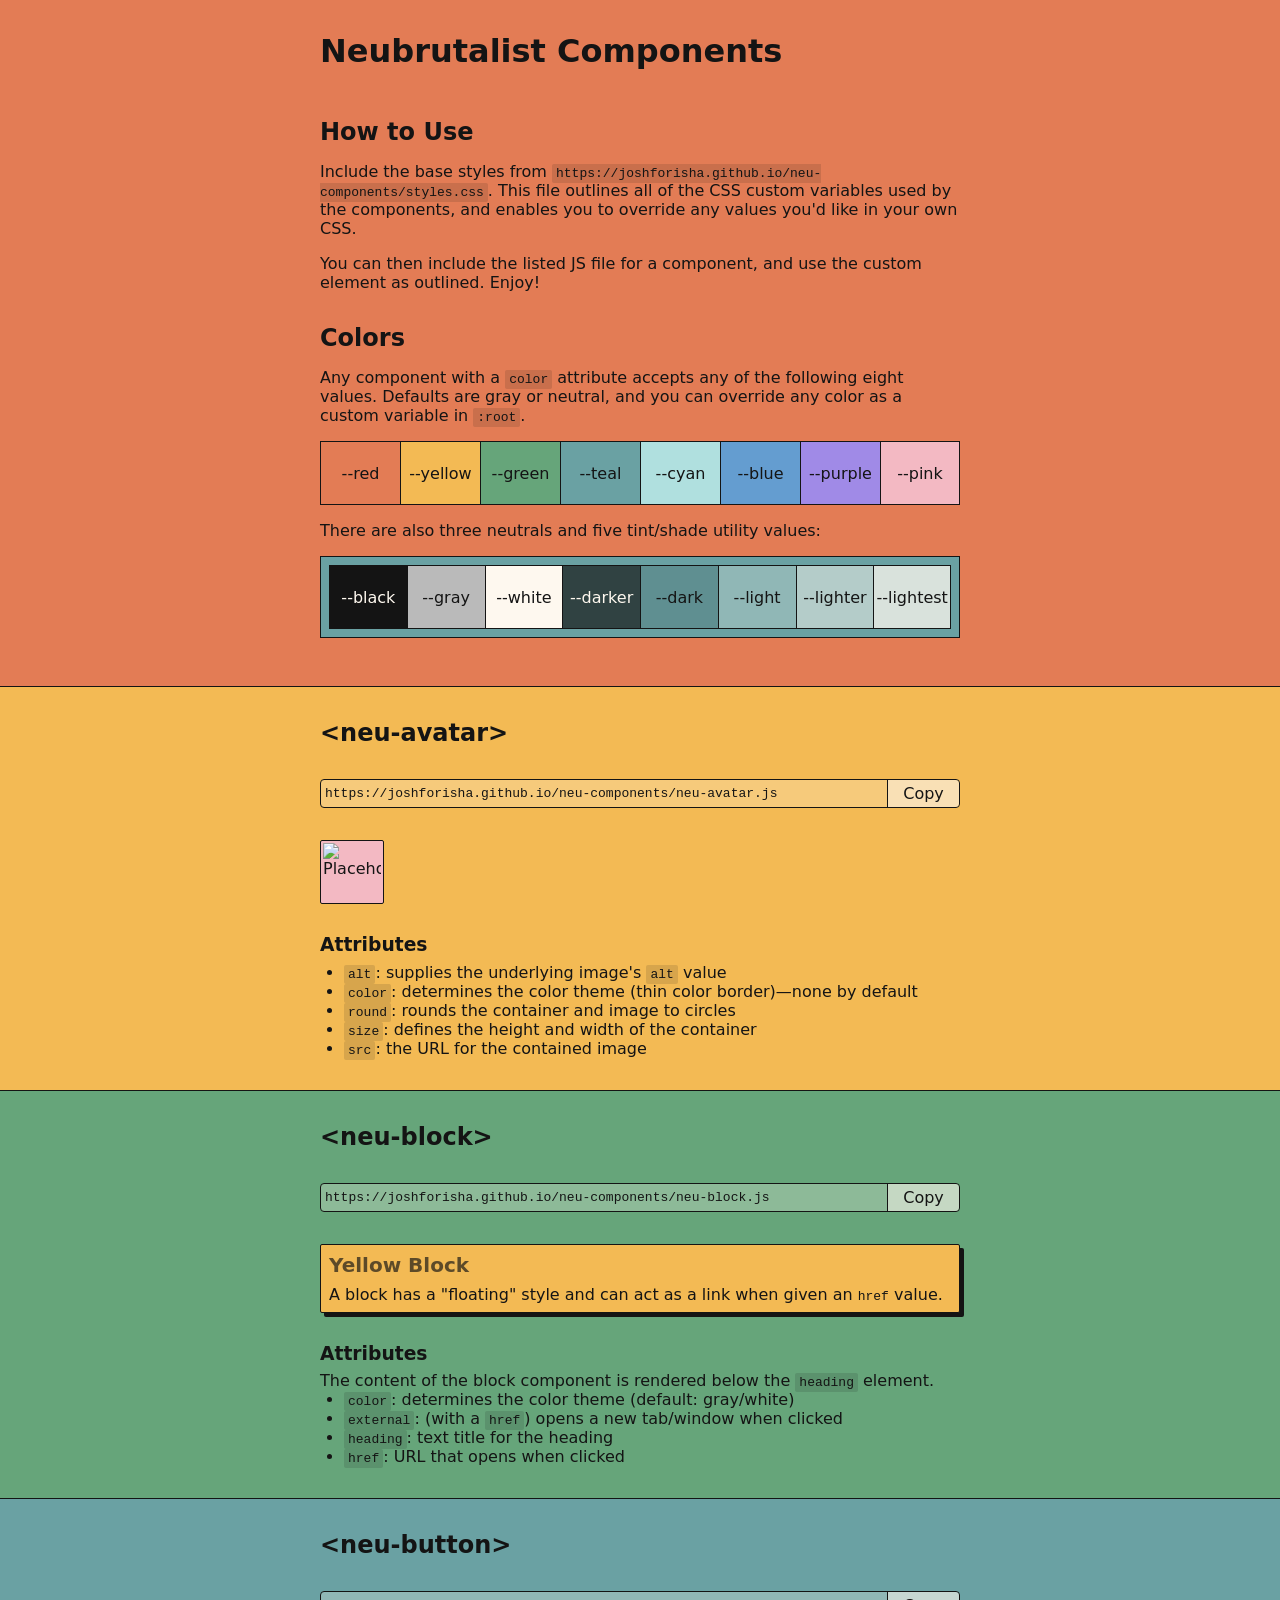
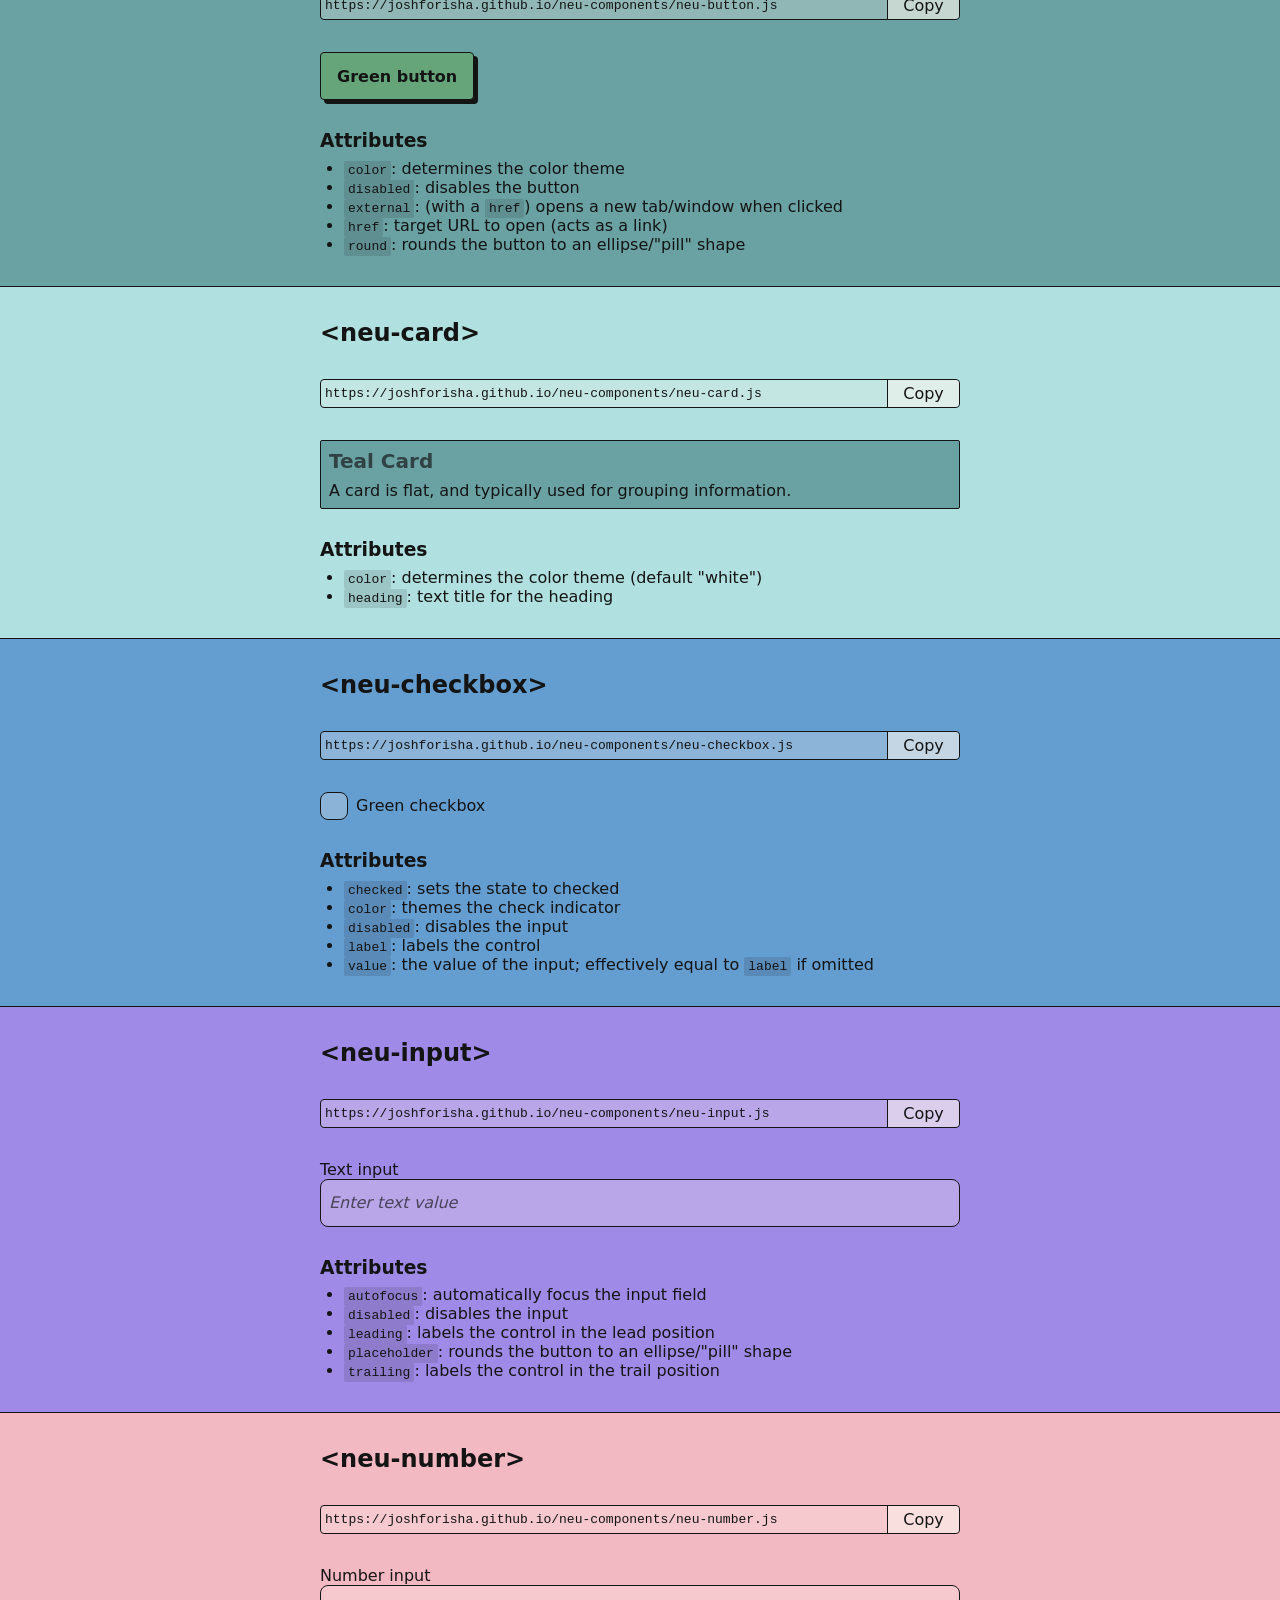
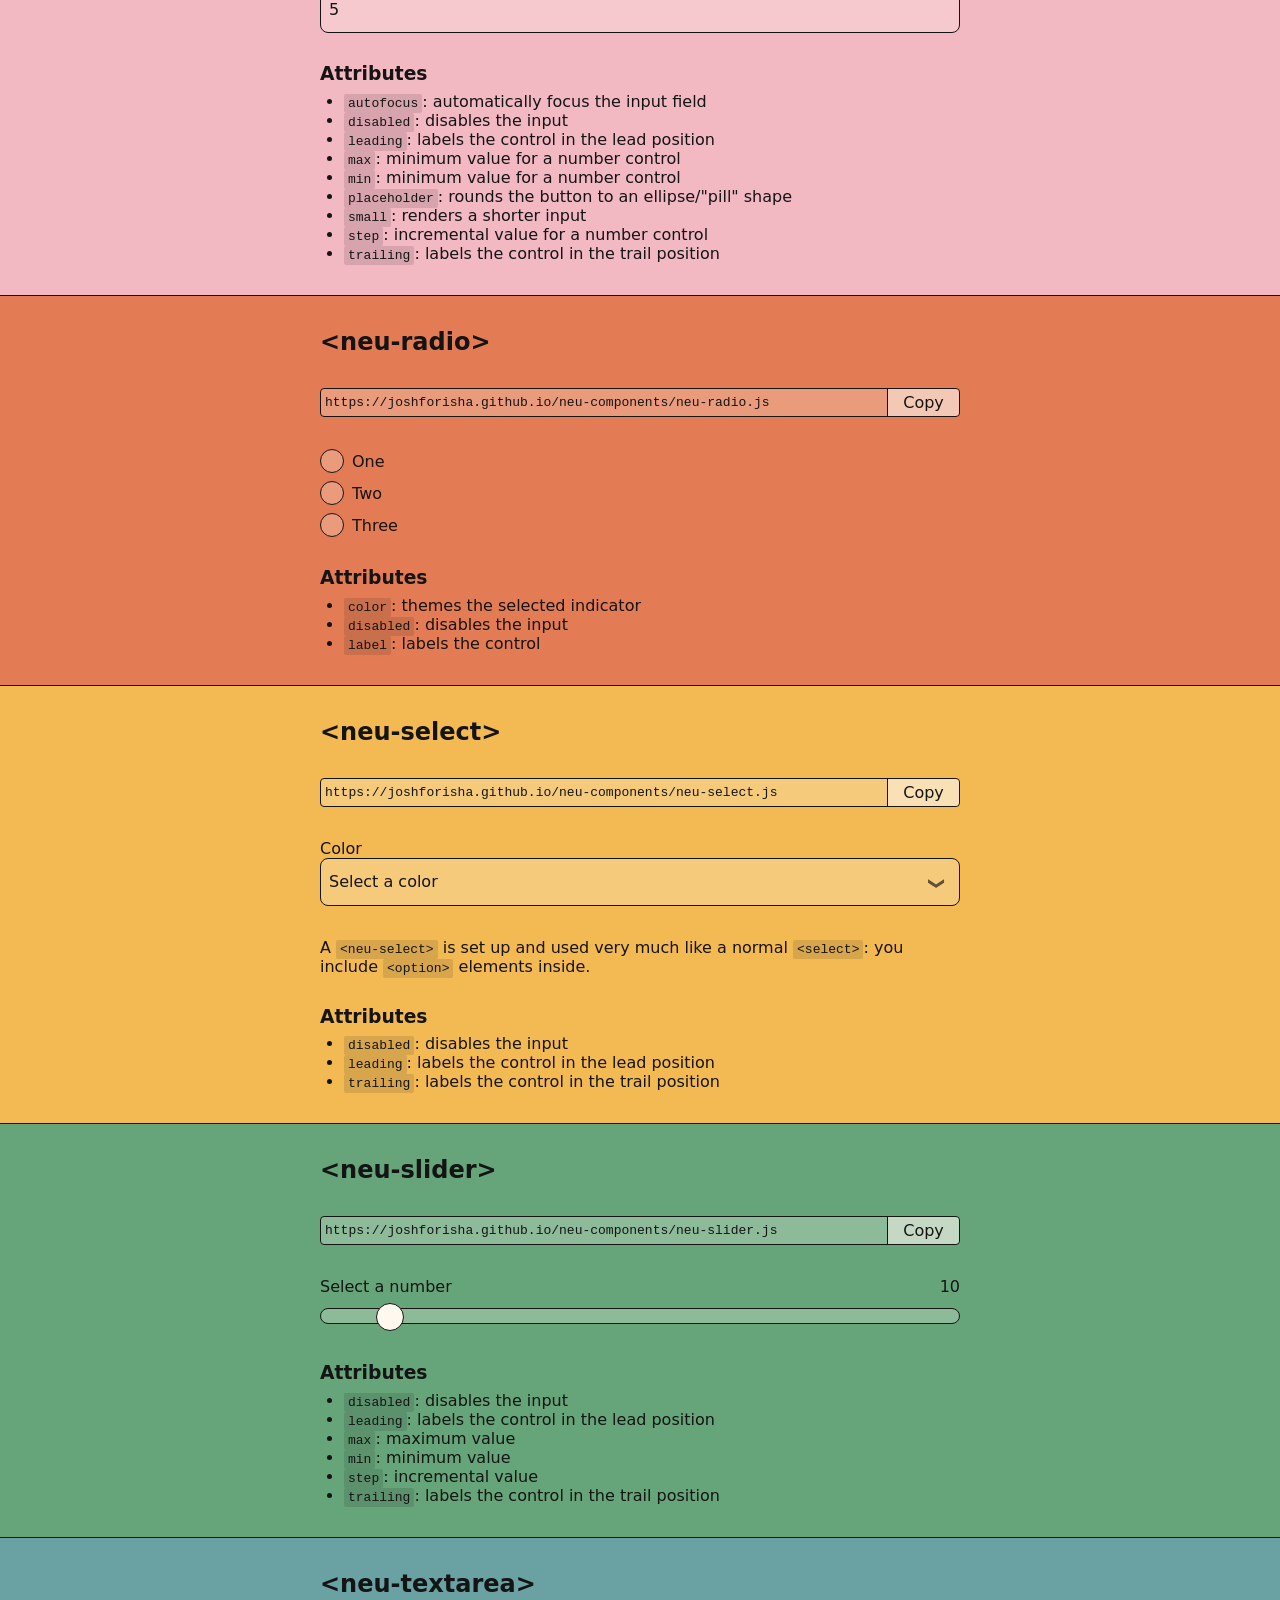
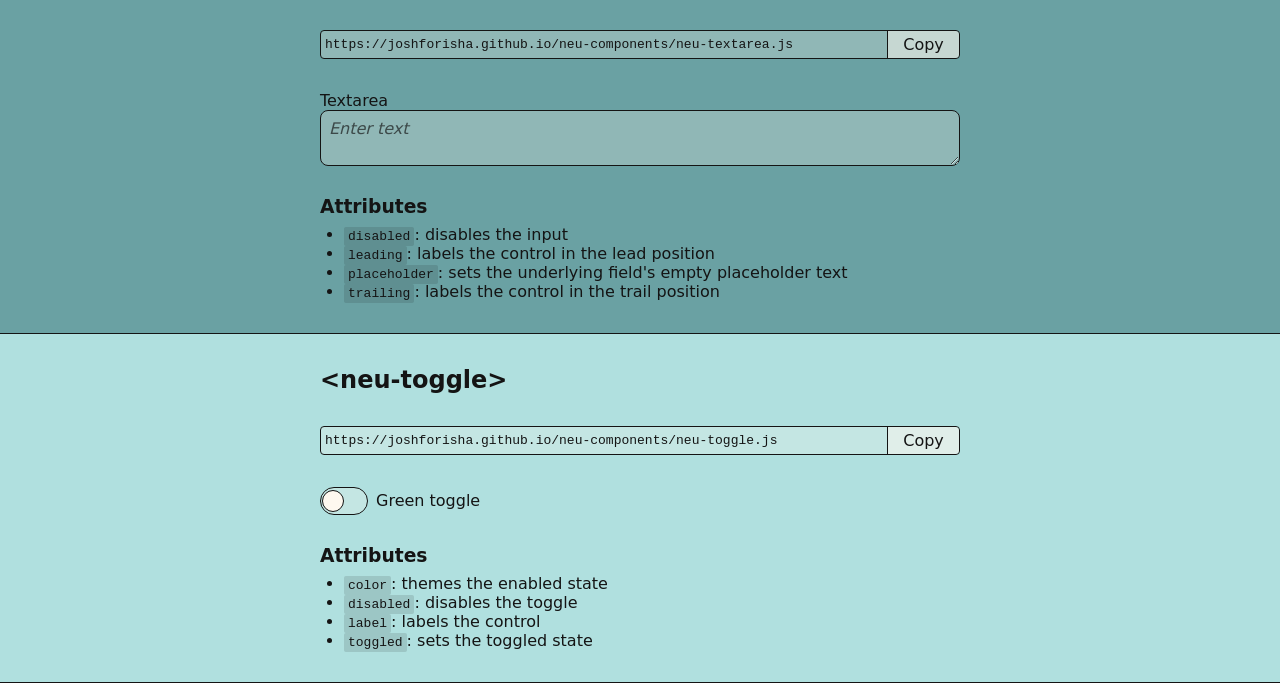
==== index.html @ 4539aa2d "Adjust inline behaviors for neu-checkbox and neu-radio" ====
<!DOCTYPE html>
<html lang="en">
  <head>
    <meta charset="UTF-8" />
    <meta name="description" content="Web components for styling Neubrutalist interfaces" />
    <meta name="theme-color" content="#F0D1D1" />
    <meta name="viewport" content="initial-scale=1, width=device-width" />
    <title>Neubrutalist Components</title>
    <link rel="stylesheet" href="styles.css" />
    <!--
    <link rel="icon" href="/favicon.ico" sizes="any" />
    <link rel="icon" href="/icon.svg" type="image/svg+xml" />
    <link rel="apple-touch-icon" href="/apple-touch-icon.png" />
    <link rel="manifest" href="/manifest.json" />
    -->
    <script src="copy-link.js" type="module"></script>
    <script src="neu-avatar.js" type="module"></script>
    <script src="neu-block.js" type="module"></script>
    <script src="neu-button.js" type="module"></script>
    <script src="neu-card.js" type="module"></script>
    <script src="neu-checkbox.js" type="module"></script>
    <script src="neu-input.js" type="module"></script>
    <script src="neu-number.js" type="module"></script>
    <script src="neu-radio.js" type="module"></script>
    <script src="neu-select.js" type="module"></script>
    <script src="neu-slider.js" type="module"></script>
    <script src="neu-textarea.js" type="module"></script>
    <script src="neu-toggle.js" type="module"></script>
    <style>
      :root {
        --content-width: 40rem;
      }

      a {
        color: inherit;
      }

      aside {
        margin: var(--large) auto 0;
        max-width: var(--content-width);
        width: 100%;

        ul {
          margin: 0;
          padding-left: calc(var(--medium) + var(--small));
        }
      }

      body {
        background-color: var(--red);
        margin: 0;

        & > aside {
          margin: 0 auto;
          max-width: calc(var(--content-width) + var(--large));
          padding: var(--medium);
        }

        & > section {
          border-top: var(--border);
          display: flex;
          flex-direction: column;
          gap: var(--large);
          padding: var(--large) var(--medium);

          &:first-of-type {
            margin-top: var(--large);
          }

          &:last-of-type {
            border-bottom: var(--border);
          }

          &:nth-of-type(8n + 1) { background-color: var(--yellow) }
          &:nth-of-type(8n + 2) { background-color: var(--green) }
          &:nth-of-type(8n + 3) { background-color: var(--teal) }
          &:nth-of-type(8n + 4) { background-color: var(--cyan) }
          &:nth-of-type(8n + 5) { background-color: var(--blue) }
          &:nth-of-type(8n + 6) { background-color: var(--purple) }
          &:nth-of-type(8n + 7) { background-color: var(--pink) }
          &:nth-of-type(8n + 8) { background-color: var(--red) }

          aside {
            margin-top: 0;
          }

          div {
            display: flex;
            flex-wrap: wrap;
            gap: var(--small);
            margin: 0 auto;
            max-width: var(--content-width);
            width: 100%;

            &.vertical {
              flex-direction: column;
            }
          }

          p {
            margin: 0 auto;
            max-width: var(--content-width);
          }
        }
      }

      code {
        background-color: var(--dark);
        border-radius: var(--thin);
        padding: var(--thin) var(--tiny);
      }

      copy-link {
        margin: 0 auto;
        max-width: var(--content-width);
        width: 100%;
      }

      h1 {
        margin: var(--large) auto;
        max-width: calc(var(--content-width) + var(--large));
        padding: 0 var(--medium);
        width: 100%;
      }

      h2 {
        margin: 0 auto;
        max-width: var(--content-width);
        width: 100%;
      }

      h3 {
        line-height: 1;
        margin: 0 auto var(--small);
        max-width: var(--content-width);
        width: 100%;

        & + p {
          margin: var(--small) 0;
        }
      }

      p {
        margin: var(--medium) 0 0;
      }

      .color-grid {
        display: grid;
        grid-template-columns: repeat(4, 1fr);
        margin-top: var(--medium);

        &.utility {
          background: var(--teal);
          border: var(--border);
          padding: var(--small);
        }

        span {
          align-items: center;
          border-left: var(--border);
          border-top: var(--border);
          display: flex;
          height: var(--huge);
          justify-content: center;

          &:nth-child(n+5) {
            border-bottom: var(--border);
          }

          &:nth-child(4n) {
            border-right: var(--border);
          }
        }
      }

      @media screen and (hover: hover) {
        a {
          cursor: pointer;
          text-decoration: none;

          &:hover {
            text-decoration: underline;
          }
        }
      }

      @media screen and (min-width: 40rem) {
        .color-grid {
          grid-template-columns: repeat(8, 1fr);

          span {
            border-bottom: var(--border);

            &:nth-child(4n) {
              border-right: none;
            }

            &:last-child {
              border-right: var(--border);
            }
          }
        }
      }
    </style>
  </head>
  <body>
    <h1><a href="/">Neubrutalist Components</a></h1>
    <aside>
      <h2>How to Use</h2>
      <p>Include the base styles from <code>https://joshforisha.github.io/neu-components/styles.css</code>. This file outlines all of the CSS custom variables used by the components, and enables you to override any values you'd like in your own CSS.</p>
      <p>You can then include the listed JS file for a component, and use the custom element as outlined. Enjoy!</p>
    </aside>
    <aside>
      <h2>Colors</h2>
      <p>Any component with a <code>color</code> attribute accepts any of the following eight values. Defaults are gray or neutral, and you can override any color as a custom variable in <code>:root</code>.</p>
      <div class="color-grid">
        <span class="tile" style="background-color: var(--red)">--red</span>
        <span class="tile" style="background-color: var(--yellow)">--yellow</span>
        <span class="tile" style="background-color: var(--green)">--green</span>
        <span class="tile" style="background-color: var(--teal)">--teal</span>
        <span class="tile" style="background-color: var(--cyan)">--cyan</span>
        <span class="tile" style="background-color: var(--blue)">--blue</span>
        <span class="tile" style="background-color: var(--purple)">--purple</span>
        <span class="tile" style="background-color: var(--pink)">--pink</span>
      </div>
      <p>There are also three neutrals and five tint/shade utility values:</p>
      <div class="utility color-grid">
        <span class="tile" style="background-color: var(--black); color: var(--white)">--black</span>
        <span class="tile" style="background-color: var(--gray)">--gray</span>
        <span class="tile" style="background-color: var(--white)">--white</span>
        <span class="tile" style="background-color: var(--darker); color: var(--white)">--darker</span>
        <span class="tile" style="background-color: var(--dark)">--dark</span>
        <span class="tile" style="background-color: var(--light)">--light</span>
        <span class="tile" style="background-color: var(--lighter)">--lighter</span>
        <span class="tile" style="background-color: var(--lightest)">--lightest</span>
      </div>
    </aside>
    <section id="neu-avatar">
      <h2><a href="#neu-avatar">&lt;neu-avatar&gt;</a></h2>
      <copy-link url="https://joshforisha.github.io/neu-components/neu-avatar.js"></copy-link>
      <div>
        <neu-avatar
          alt="Placeholder"
          color="pink"
          size="64"
          src="https://placehold.co/64"
        ></neu-avatar>
      </div>
      <aside>
        <h3>Attributes</h3>
        <ul>
          <li><code>alt</code>: supplies the underlying image's <code>alt</code> value</li>
          <li><code>color</code>: determines the color theme (thin color border)—none by default</li>
          <li><code>round</code>: rounds the container and image to circles</li>
          <li><code>size</code>: defines the height and width of the container</li>
          <li><code>src</code>: the URL for the contained image</li>
        </ul>
      </aside>
    </section>
    <section id="neu-block">
      <h2><a href="#neu-block">&lt;neu-block&gt;</a></h2>
      <copy-link url="https://joshforisha.github.io/neu-components/neu-block.js"></copy-link>
      <div>
        <neu-block color="yellow" heading="Yellow Block" href="/">
          <p>A block has a "floating" style and can act as a link when given an <code>href</code> value.</p>
        </neu-block>
      </div>
      <aside>
        <h3>Attributes</h3>
        <p>The content of the block component is rendered below the <code>heading</code> element.</p>
        <ul>
          <li><code>color</code>: determines the color theme (default: gray/white)</li>
          <li><code>external</code>: (with a <code>href</code>) opens a new tab/window when clicked</li>
          <li><code>heading</code>: text title for the heading</li>
          <li><code>href</code>: URL that opens when clicked</li>
        </ul>
      </aside>
    </section>
    <section id="neu-button">
      <h2><a href="#neu-button">&lt;neu-button&gt;</a></h2>
      <copy-link url="https://joshforisha.github.io/neu-components/neu-button.js"></copy-link>
      <div>
        <neu-button color="green">Green button</neu-button>
      </div>
      <aside>
        <h3>Attributes</h3>
        <ul>
          <li><code>color</code>: determines the color theme</li>
          <li><code>disabled</code>: disables the button</li>
          <li><code>external</code>: (with a <code>href</code>) opens a new tab/window when clicked</li>
          <li><code>href</code>: target URL to open (acts as a link)</li>
          <li><code>round</code>: rounds the button to an ellipse/"pill" shape</li>
        </ul>
      </aside>
    </section>
    <section id="neu-card">
      <h2><a href="#neu-card">&lt;neu-card&gt;</a></h2>
      <copy-link url="https://joshforisha.github.io/neu-components/neu-card.js"></copy-link>
      <div>
        <neu-card color="teal" heading="Teal Card">
          <p>A card is flat, and typically used for grouping information.</p>
        </neu-card>
      </div>
      <aside>
        <h3>Attributes</h3>
        <ul>
          <li><code>color</code>: determines the color theme (default "white")</li>
          <li><code>heading</code>: text title for the heading</li>
        </ul>
      </aside>
    </section>
    <section id="neu-checkbox">
      <h2><a href="#neu-checkbox">&lt;neu-checkbox&gt;</a></h2>
      <copy-link url="https://joshforisha.github.io/neu-components/neu-checkbox.js"></copy-link>
      <div class="vertical">
        <neu-checkbox color="green" label="Green checkbox"></neu-checkbox>
      </div>
      <aside>
        <h3>Attributes</h3>
        <ul>
          <li><code>checked</code>: sets the state to checked</li>
          <li><code>color</code>: themes the check indicator</li>
          <li><code>disabled</code>: disables the input</li>
          <li><code>label</code>: labels the control</li>
          <li><code>value</code>: the value of the input; effectively equal to <code>label</code> if omitted</li>
        </ul>
      </aside>
    </section>
    <section id="neu-input">
      <h2><a href="#neu-input">&lt;neu-input&gt;</a></h2>
      <copy-link url="https://joshforisha.github.io/neu-components/neu-input.js"></copy-link>
      <div>
        <neu-input
          leading="Text input"
          placeholder="Enter text value"
        ></neu-input>
      </div>
      <aside>
        <h3>Attributes</h3>
        <ul>
          <li><code>autofocus</code>: automatically focus the input field</li>
          <li><code>disabled</code>: disables the input</li>
          <li><code>leading</code>: labels the control in the lead position</li>
          <li><code>placeholder</code>: rounds the button to an ellipse/"pill" shape</li>
          <li><code>trailing</code>: labels the control in the trail position</li>
        </ul>
      </aside>
    </section>
    <section id="neu-number">
      <h2><a href="#neu-number">&lt;neu-number&gt;</a></h2>
      <copy-link url="https://joshforisha.github.io/neu-components/neu-number.js"></copy-link>
      <div>
        <neu-number
          leading="Number input"
          max="10"
          min="0"
          value="5"
        ></neu-number>
      </div>
      <aside>
        <h3>Attributes</h3>
        <ul>
          <li><code>autofocus</code>: automatically focus the input field</li>
          <li><code>disabled</code>: disables the input</li>
          <li><code>leading</code>: labels the control in the lead position</li>
          <li><code>max</code>: minimum value for a number control</li>
          <li><code>min</code>: minimum value for a number control</li>
          <li><code>placeholder</code>: rounds the button to an ellipse/"pill" shape</li>
          <li><code>small</code>: renders a shorter input</li>
          <li><code>step</code>: incremental value for a number control</li>
          <li><code>trailing</code>: labels the control in the trail position</li>
        </ul>
      </aside>
    </section>
    <section id="neu-radio">
      <h2><a href="#neu-radio">&lt;neu-radio&gt;</a></h2>
      <copy-link url="https://joshforisha.github.io/neu-components/neu-radio.js"></copy-link>
      <div class="vertical">
        <neu-radio color="pink" label="One" name="test" value="one"></neu-radio>
        <neu-radio color="pink" label="Two" name="test" value="two"></neu-radio>
        <neu-radio color="pink" label="Three" name="test" value="three"></neu-radio>
      </div>
      <aside>
        <h3>Attributes</h3>
        <ul>
          <li><code>color</code>: themes the selected indicator</li>
          <li><code>disabled</code>: disables the input</li>
          <li><code>label</code>: labels the control</li>
        </ul>
      </aside>
    </section>
    <section id="neu-select">
      <h2><a href="#neu-select">&lt;neu-select&gt;</a></h2>
      <copy-link url="https://joshforisha.github.io/neu-components/neu-select.js"></copy-link>
      <div>
        <neu-select leading="Color">
          <option value="">Select a color</option>
          <option value="red">Red</option>
          <option value="orange">Orange</option>
          <option value="yellow">Yellow</option>
          <option value="green">Green</option>
          <option value="teal">Teal</option>
          <option value="blue">Blue</option>
          <option value="indigo">Indigo</option>
          <option value="purple">Purple</option>
          <option value="magenta">Magenta</option>
        </neu-select>
      </div>
      <p>A <code>&lt;neu-select&gt;</code> is set up and used very much like a normal <code>&lt;select&gt;</code>: you include <code>&lt;option&gt;</code> elements inside.</p>
      <aside>
        <h3>Attributes</h3>
        <ul>
          <li><code>disabled</code>: disables the input</li>
          <li><code>leading</code>: labels the control in the lead position</li>
          <li><code>trailing</code>: labels the control in the trail position</li>
        </ul>
      </aside>
    </section>
    <section id="neu-slider">
      <h2><a href="#neu-slider">&lt;neu-slider&gt;</a></h2>
      <copy-link url="https://joshforisha.github.io/neu-components/neu-slider.js"></copy-link>
      <div>
        <neu-slider
          leading="Select a number"
          max="100"
          min="1"
          trailing="10"
          value="10"
        ></neu-slider>
      </div>
      <aside>
        <h3>Attributes</h3>
        <ul>
          <li><code>disabled</code>: disables the input</li>
          <li><code>leading</code>: labels the control in the lead position</li>
          <li><code>max</code>: maximum value</li>
          <li><code>min</code>: minimum value</li>
          <li><code>step</code>: incremental value</li>
          <li><code>trailing</code>: labels the control in the trail position</li>
        </ul>
      </aside>
    </section>
    <section id="neu-textarea">
      <h2><a href="#neu-textarea">&lt;neu-textarea&gt;</a></h2>
      <copy-link url="https://joshforisha.github.io/neu-components/neu-textarea.js"></copy-link>
      <div>
        <neu-textarea
          leading="Textarea"
          placeholder="Enter text"
        ></neu-textarea>
      </div>
      <aside>
        <h3>Attributes</h3>
        <ul>
          <li><code>disabled</code>: disables the input</li>
          <li><code>leading</code>: labels the control in the lead position</li>
          <li><code>placeholder</code>: sets the underlying field's empty placeholder text</li>
          <li><code>trailing</code>: labels the control in the trail position</li>
        </ul>
      </aside>
    </section>
    <section id="neu-toggle">
      <h2><a href="#neu-toggle">&lt;neu-toggle&gt;</a></h2>
      <copy-link url="https://joshforisha.github.io/neu-components/neu-toggle.js"></copy-link>
      <div class="vertical">
        <neu-toggle color="green" label="Green toggle"></neu-toggle>
      </div>
      <aside>
        <h3>Attributes</h3>
        <ul>
          <li><code>color</code>: themes the enabled state</li>
          <li><code>disabled</code>: disables the toggle</li>
          <li><code>label</code>: labels the control</li>
          <li><code>toggled</code>: sets the toggled state</li>
        </ul>
      </aside>
    </section>
    <script>
      const slider = document.querySelector('neu-slider')
      slider.addEventListener('input', (event) => {
        slider.setAttribute('trailing', event.target.value)
      })
    </script>
  </body>
</html>
---- styles.css ----
:root {
  --black: rgb(20 20 20);
  --blue: rgb(100 157 208);
  --cyan: rgb(176 224 223);
  --dark: rgb(20 20 20 / 0.125);
  --darker: rgb(20 20 20 / 0.67);
  --gray: #bababa;
  --green: rgb(102 165 122);
  --light: rgba(254 248 239 / 0.25);
  --lighter: rgba(254 248 239 / 0.5);
  --lightest: rgba(254 248 239 / 0.75);
  --pink: rgb(243 185 195);
  --purple: rgb(160 138 231);
  --red: rgb(227 124 85);
  --teal: rgb(106 161 163);
  --white: rgb(254 248 239);
  --yellow: rgb(243 186 84);

  /* Fonts */
  --humanist-fonts: Seravek, 'Gill Sans Nova', Ubuntu, Calibri, 'DejaVu Sans', source-sans-pro, sans-serif;

  /* Sizes */
  --control-small: 1.75rem;
  --control: 3rem;
  --huge: 4rem;
  --large: 2rem;
  --medium: 1rem;
  --small: 0.5rem;
  --tiny: 0.25rem;
  --thin: 2px;

  /* Speeds */
  --fast: 75ms ease-out;
  --slow: 150ms ease-out;
  --very-slow: 300ms ease-out;

  /* UI */
  --border: 1px solid var(--black);
  --shadow-collapsed: 0 0 0 var(--black);
  --shadow: var(--tiny) var(--tiny) 0 var(--black);
}

* {
  box-sizing: border-box;
}

body {
  color: var(--black);
  font-family: var(--humanist-fonts);
}

neu-avatar:not(:defined),
neu-block:not(:defined),
neu-button:not(:defined),
neu-card:not(:defined),
neu-checkbox:not(:defined),
neu-input:not(:defined),
neu-number:not(:defined),
neu-radio:not(:defined),
neu-select:not(:defined),
neu-slider:not(:defined),
neu-textarea:not(:defined),
neu-toggle:not(:defined) {
  display: none;
}
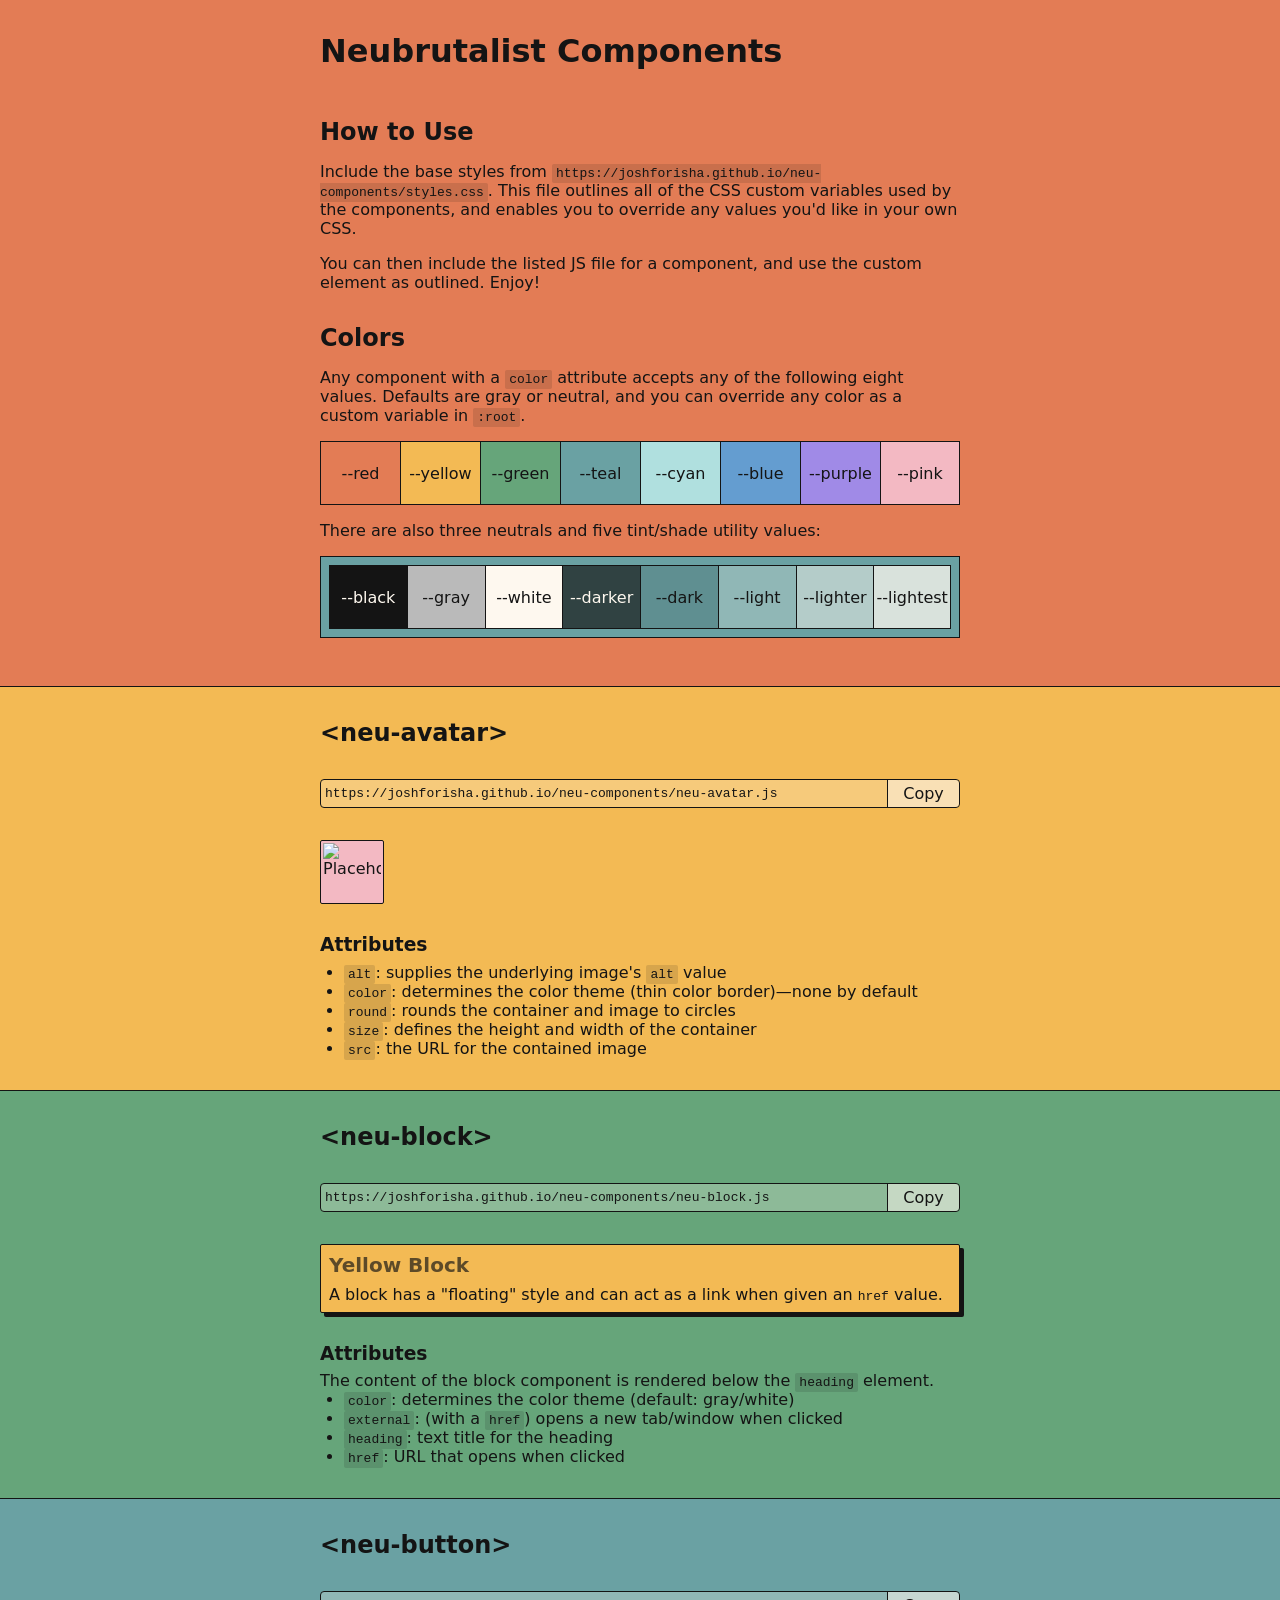
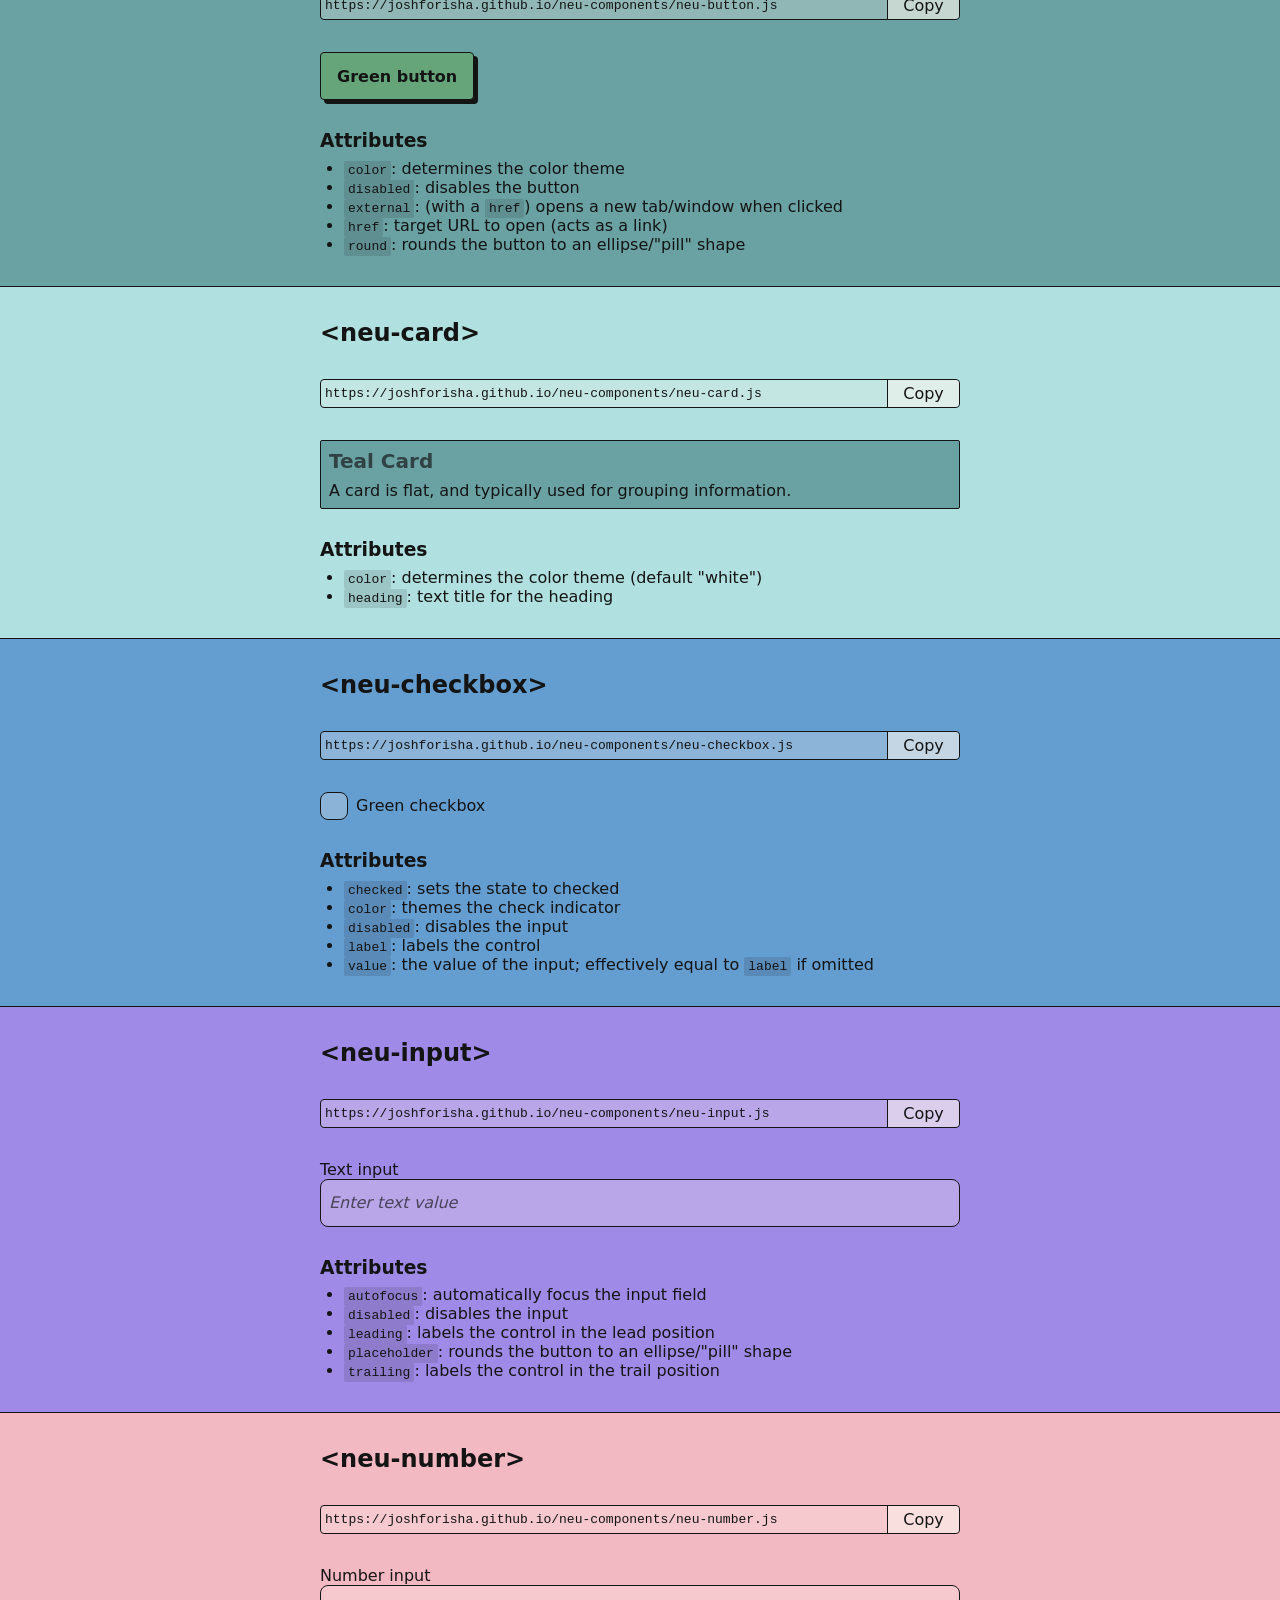
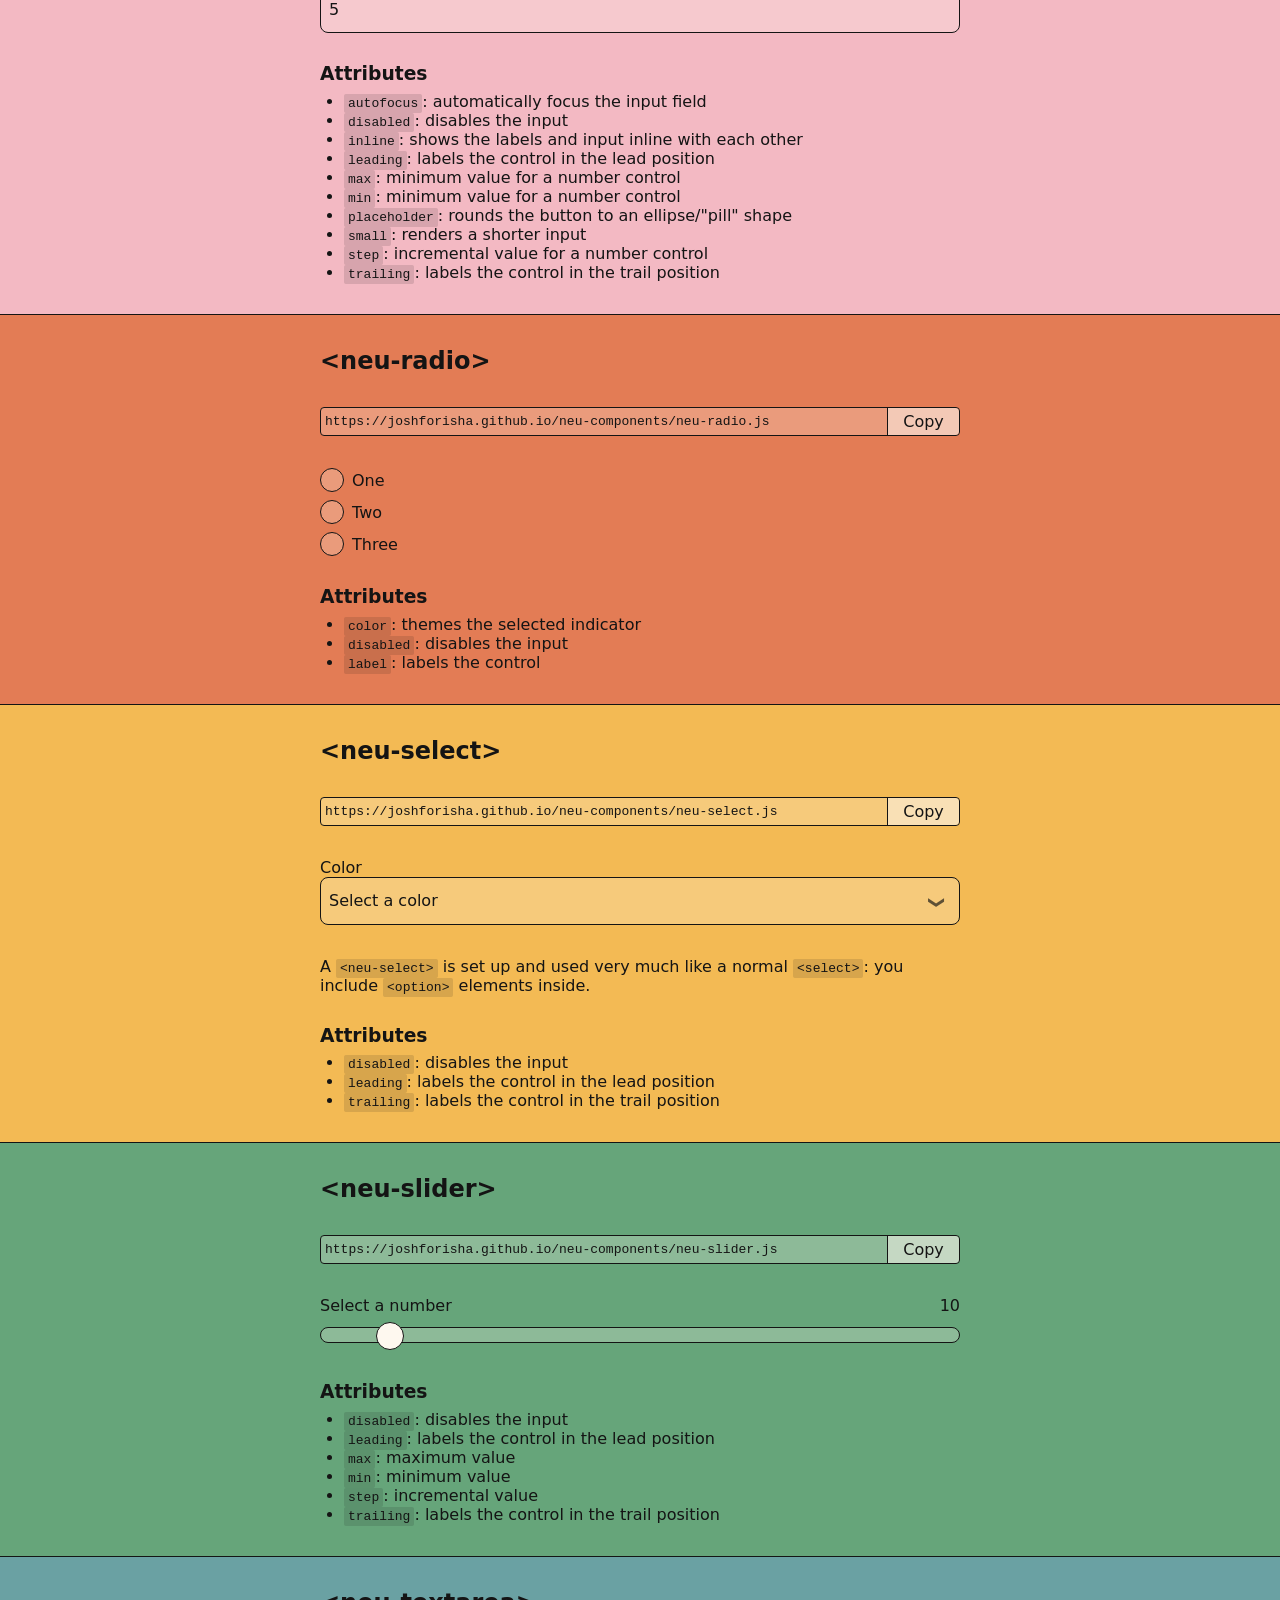
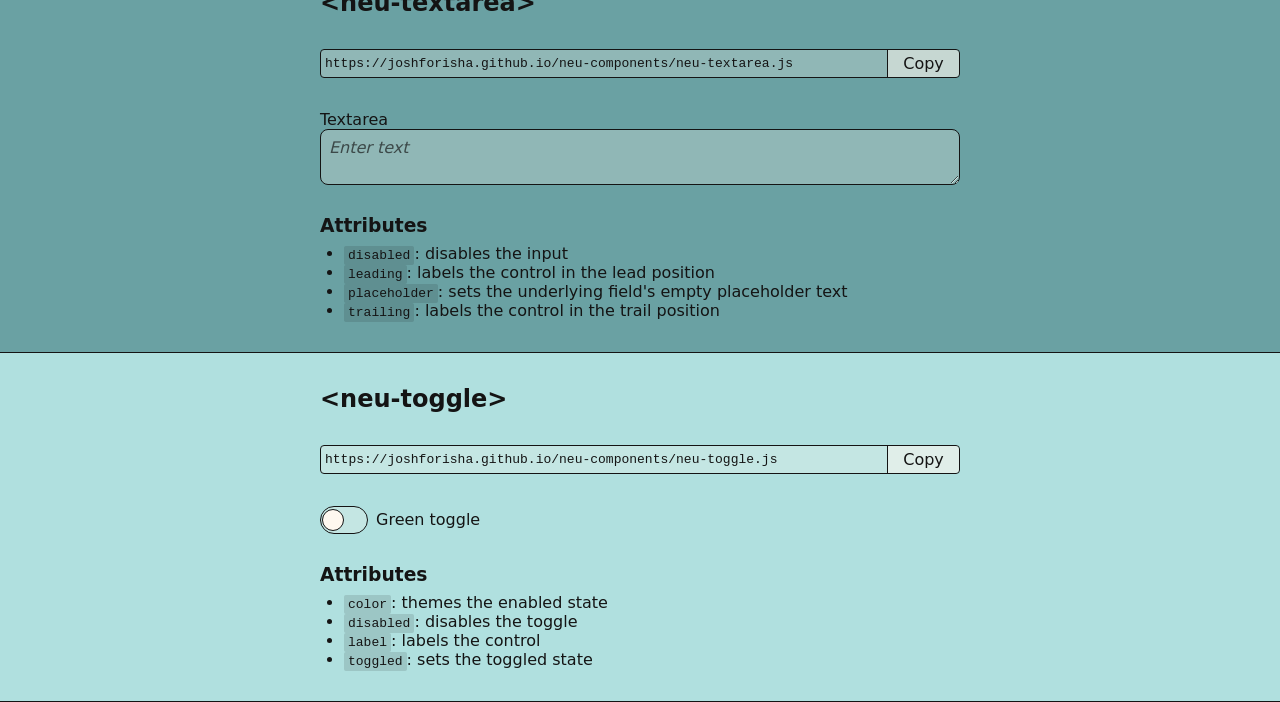
==== commit 3e99c5f6: "Add inline option and styling for neu-number" ====
--- a/index.html
+++ b/index.html
@@ -362,6 +362,7 @@
         <ul>
           <li><code>autofocus</code>: automatically focus the input field</li>
           <li><code>disabled</code>: disables the input</li>
+          <li><code>inline</code>: shows the labels and input inline with each other</li>
           <li><code>leading</code>: labels the control in the lead position</li>
           <li><code>max</code>: minimum value for a number control</li>
           <li><code>min</code>: minimum value for a number control</li>
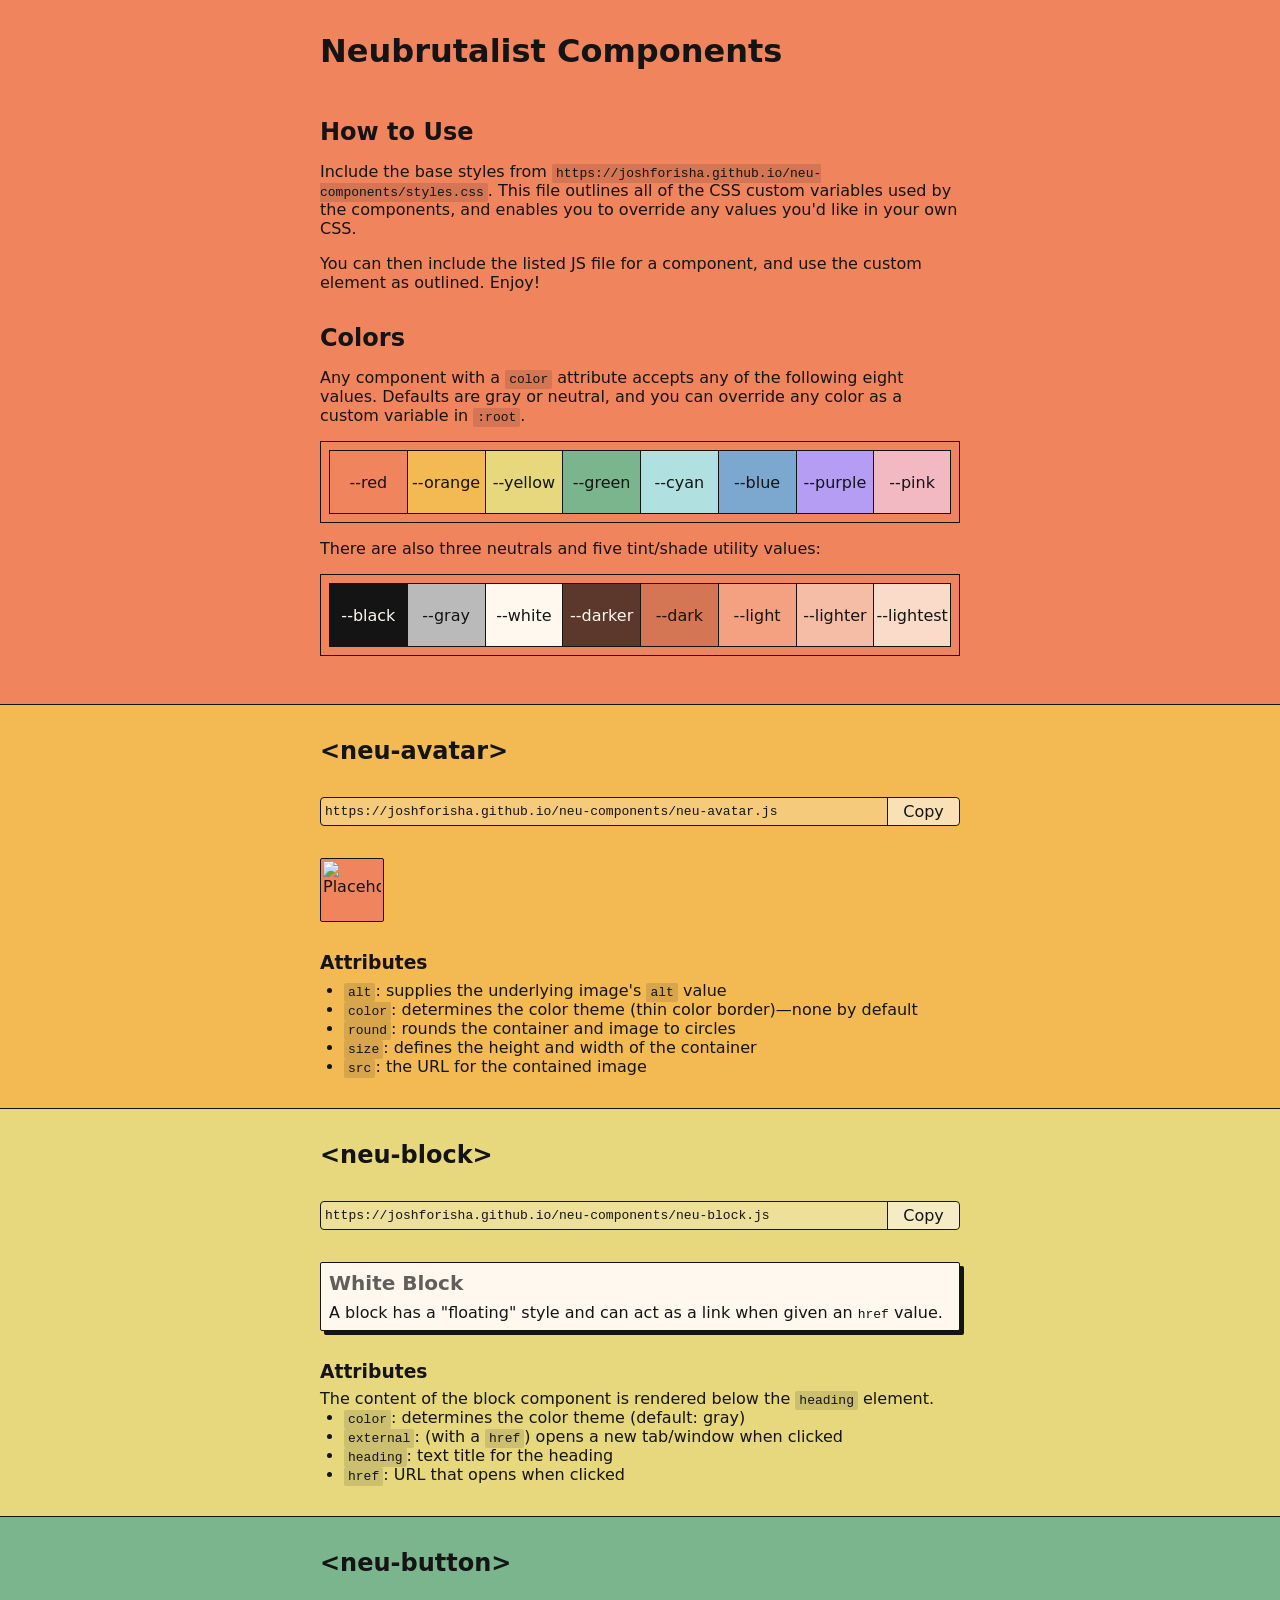
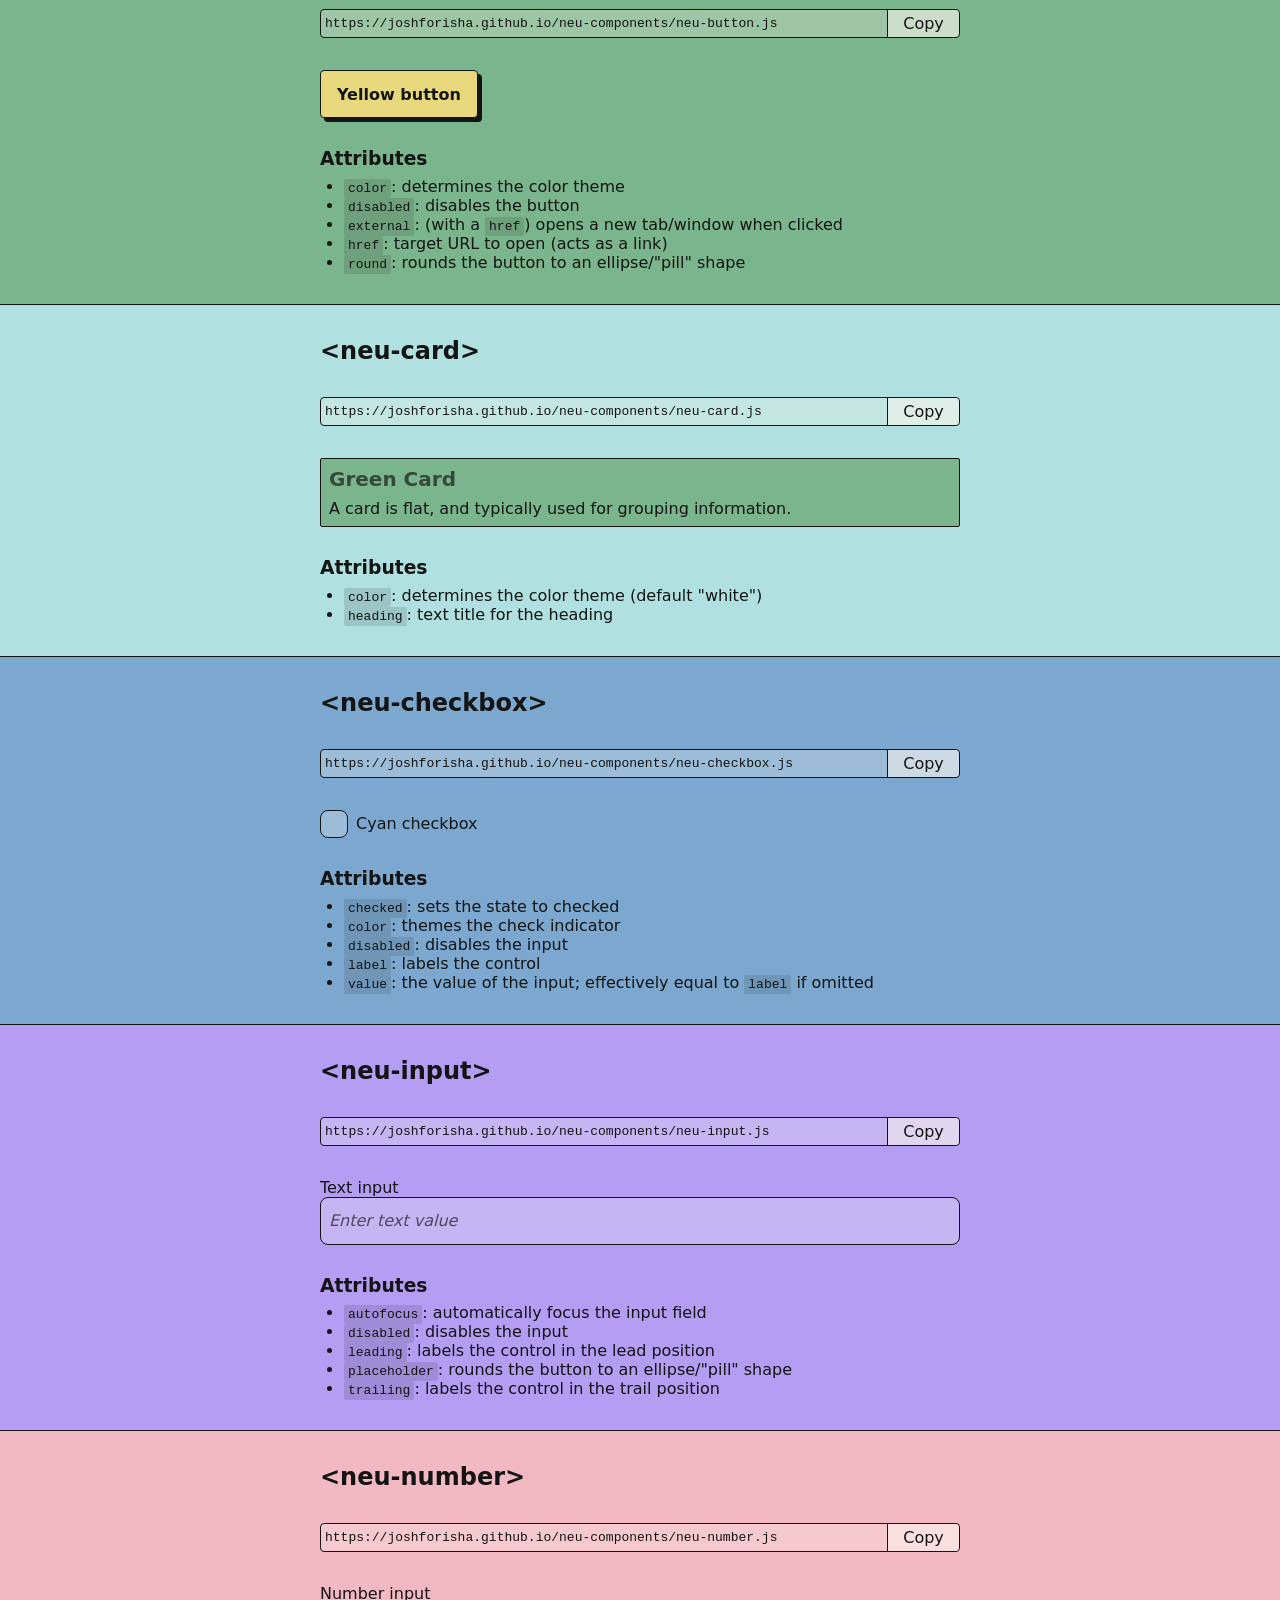
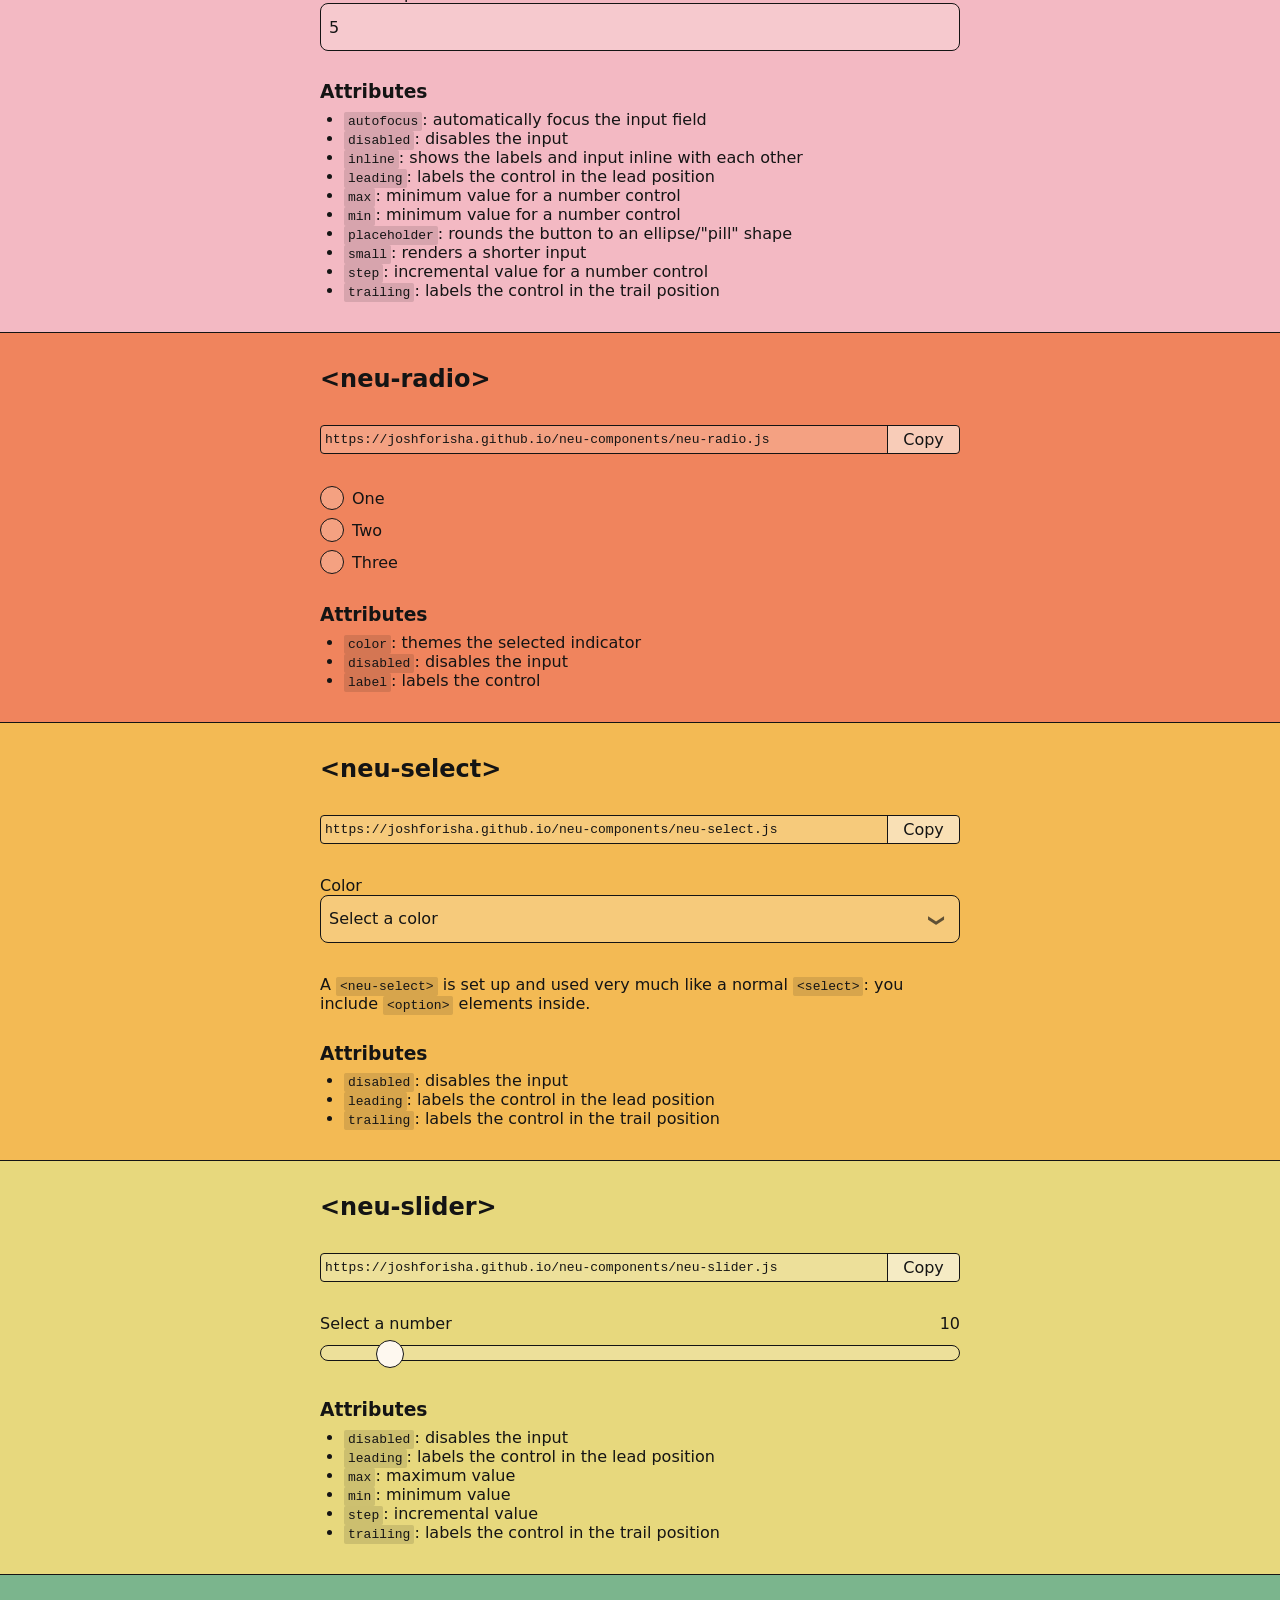
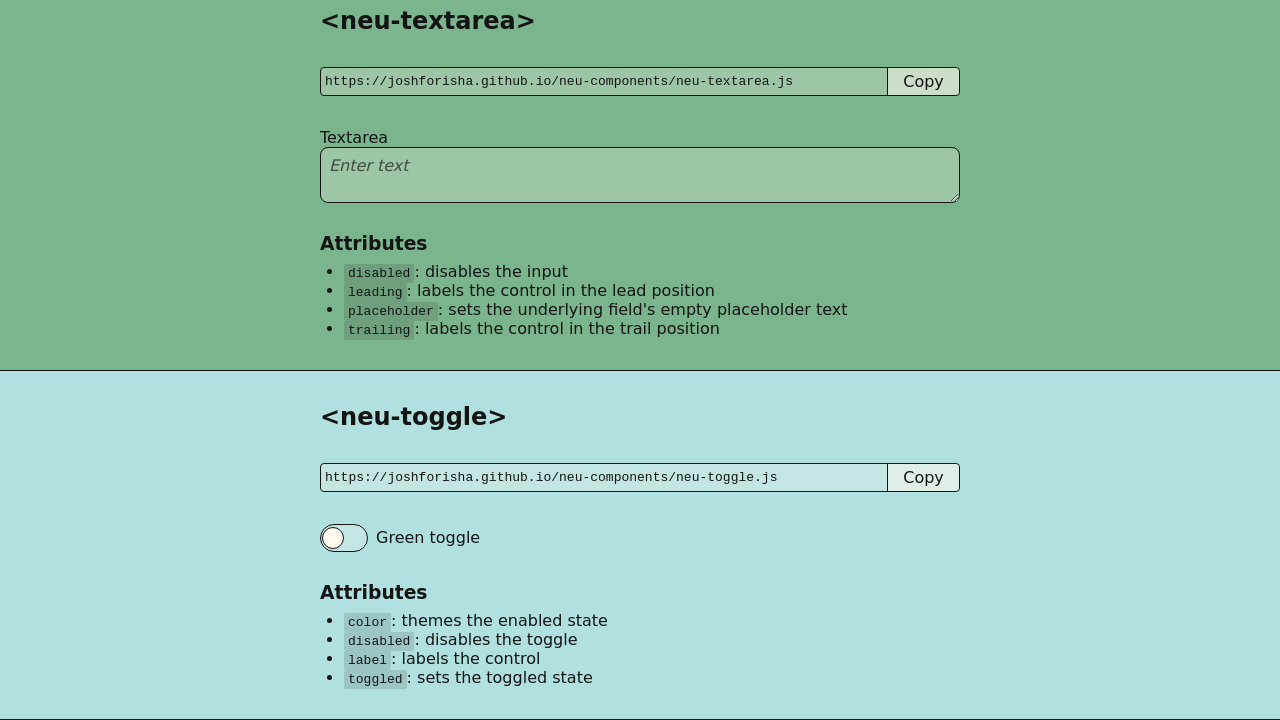
==== commit 193aca75: "Adjust color options" ====
--- a/index.html
+++ b/index.html
@@ -71,9 +71,9 @@
             border-bottom: var(--border);
           }
 
-          &:nth-of-type(8n + 1) { background-color: var(--yellow) }
-          &:nth-of-type(8n + 2) { background-color: var(--green) }
-          &:nth-of-type(8n + 3) { background-color: var(--teal) }
+          &:nth-of-type(8n + 1) { background-color: var(--orange) }
+          &:nth-of-type(8n + 2) { background-color: var(--yellow) }
+          &:nth-of-type(8n + 3) { background-color: var(--green) }
           &:nth-of-type(8n + 4) { background-color: var(--cyan) }
           &:nth-of-type(8n + 5) { background-color: var(--blue) }
           &:nth-of-type(8n + 6) { background-color: var(--purple) }
@@ -144,16 +144,26 @@
         margin: var(--medium) 0 0;
       }
 
+      @keyframes colorChange {
+        0% { background-color: var(--red) }
+        12.5% { background-color: var(--orange) }
+        25% { background-color: var(--yellow) }
+        37.5% { background-color: var(--green) }
+        50% { background-color: var(--cyan) }
+        62.5% { background-color: var(--blue) }
+        75% { background-color: var(--purple) }
+        87.5% { background-color: var(--pink) }
+        100% { background-color: var(--red) }
+      }
+
       .color-grid {
+        animation: colorChange 30s linear infinite;
+        background-color: var(--red);
+        border: var(--border);
         display: grid;
         grid-template-columns: repeat(4, 1fr);
         margin-top: var(--medium);
-
-        &.utility {
-          background: var(--teal);
-          border: var(--border);
-          padding: var(--small);
-        }
+        padding: var(--small);
 
         span {
           align-items: center;
@@ -215,9 +225,9 @@
       <p>Any component with a <code>color</code> attribute accepts any of the following eight values. Defaults are gray or neutral, and you can override any color as a custom variable in <code>:root</code>.</p>
       <div class="color-grid">
         <span class="tile" style="background-color: var(--red)">--red</span>
+        <span class="tile" style="background-color: var(--orange)">--orange</span>
         <span class="tile" style="background-color: var(--yellow)">--yellow</span>
         <span class="tile" style="background-color: var(--green)">--green</span>
-        <span class="tile" style="background-color: var(--teal)">--teal</span>
         <span class="tile" style="background-color: var(--cyan)">--cyan</span>
         <span class="tile" style="background-color: var(--blue)">--blue</span>
         <span class="tile" style="background-color: var(--purple)">--purple</span>
@@ -241,7 +251,7 @@
       <div>
         <neu-avatar
           alt="Placeholder"
-          color="pink"
+          color="red"
           size="64"
           src="https://placehold.co/64"
         ></neu-avatar>
@@ -261,7 +271,7 @@
       <h2><a href="#neu-block">&lt;neu-block&gt;</a></h2>
       <copy-link url="https://joshforisha.github.io/neu-components/neu-block.js"></copy-link>
       <div>
-        <neu-block color="yellow" heading="Yellow Block" href="/">
+        <neu-block color="white" heading="White Block" href="/">
           <p>A block has a "floating" style and can act as a link when given an <code>href</code> value.</p>
         </neu-block>
       </div>
@@ -269,7 +279,7 @@
         <h3>Attributes</h3>
         <p>The content of the block component is rendered below the <code>heading</code> element.</p>
         <ul>
-          <li><code>color</code>: determines the color theme (default: gray/white)</li>
+          <li><code>color</code>: determines the color theme (default: gray)</li>
           <li><code>external</code>: (with a <code>href</code>) opens a new tab/window when clicked</li>
           <li><code>heading</code>: text title for the heading</li>
           <li><code>href</code>: URL that opens when clicked</li>
@@ -280,7 +290,7 @@
       <h2><a href="#neu-button">&lt;neu-button&gt;</a></h2>
       <copy-link url="https://joshforisha.github.io/neu-components/neu-button.js"></copy-link>
       <div>
-        <neu-button color="green">Green button</neu-button>
+        <neu-button color="yellow">Yellow button</neu-button>
       </div>
       <aside>
         <h3>Attributes</h3>
@@ -297,7 +307,7 @@
       <h2><a href="#neu-card">&lt;neu-card&gt;</a></h2>
       <copy-link url="https://joshforisha.github.io/neu-components/neu-card.js"></copy-link>
       <div>
-        <neu-card color="teal" heading="Teal Card">
+        <neu-card color="green" heading="Green Card">
           <p>A card is flat, and typically used for grouping information.</p>
         </neu-card>
       </div>
@@ -313,7 +323,7 @@
       <h2><a href="#neu-checkbox">&lt;neu-checkbox&gt;</a></h2>
       <copy-link url="https://joshforisha.github.io/neu-components/neu-checkbox.js"></copy-link>
       <div class="vertical">
-        <neu-checkbox color="green" label="Green checkbox"></neu-checkbox>
+        <neu-checkbox color="cyan" label="Cyan checkbox"></neu-checkbox>
       </div>
       <aside>
         <h3>Attributes</h3>
@@ -377,9 +387,9 @@
       <h2><a href="#neu-radio">&lt;neu-radio&gt;</a></h2>
       <copy-link url="https://joshforisha.github.io/neu-components/neu-radio.js"></copy-link>
       <div class="vertical">
-        <neu-radio color="pink" label="One" name="test" value="one"></neu-radio>
-        <neu-radio color="pink" label="Two" name="test" value="two"></neu-radio>
-        <neu-radio color="pink" label="Three" name="test" value="three"></neu-radio>
+        <neu-radio color="yellow" label="One" name="test" value="one"></neu-radio>
+        <neu-radio color="yellow" label="Two" name="test" value="two"></neu-radio>
+        <neu-radio color="yellow" label="Three" name="test" value="three"></neu-radio>
       </div>
       <aside>
         <h3>Attributes</h3>
--- a/styles.css
+++ b/styles.css
@@ -1,20 +1,27 @@
 :root {
+  /* Neutrals */
   --black: rgb(20 20 20);
-  --blue: rgb(100 157 208);
-  --cyan: rgb(176 224 223);
+  --gray: #bababa;
+  --white: rgb(254 248 239);
+
+  /* Utilities */
   --dark: rgb(20 20 20 / 0.125);
   --darker: rgb(20 20 20 / 0.67);
   --gray: #bababa;
-  --green: rgb(102 165 122);
   --light: rgba(254 248 239 / 0.25);
   --lighter: rgba(254 248 239 / 0.5);
   --lightest: rgba(254 248 239 / 0.75);
+
+  /* Colors */
+  --blue: rgb(124 168 207);
+  --cyan: rgb(176 224 223);
+  --green: rgb(123 181 141);
+  --orange: rgb(243 186 84);
   --pink: rgb(243 185 195);
-  --purple: rgb(160 138 231);
-  --red: rgb(227 124 85);
-  --teal: rgb(106 161 163);
-  --white: rgb(254 248 239);
-  --yellow: rgb(243 186 84);
+  --purple: rgb(180 157 242);
+  --red: rgb(240 132 93);
+  --orange: rgb(243 186 84);
+  --yellow: rgb(231 216 125);
 
   /* Fonts */
   --humanist-fonts: Seravek, 'Gill Sans Nova', Ubuntu, Calibri, 'DejaVu Sans', source-sans-pro, sans-serif;
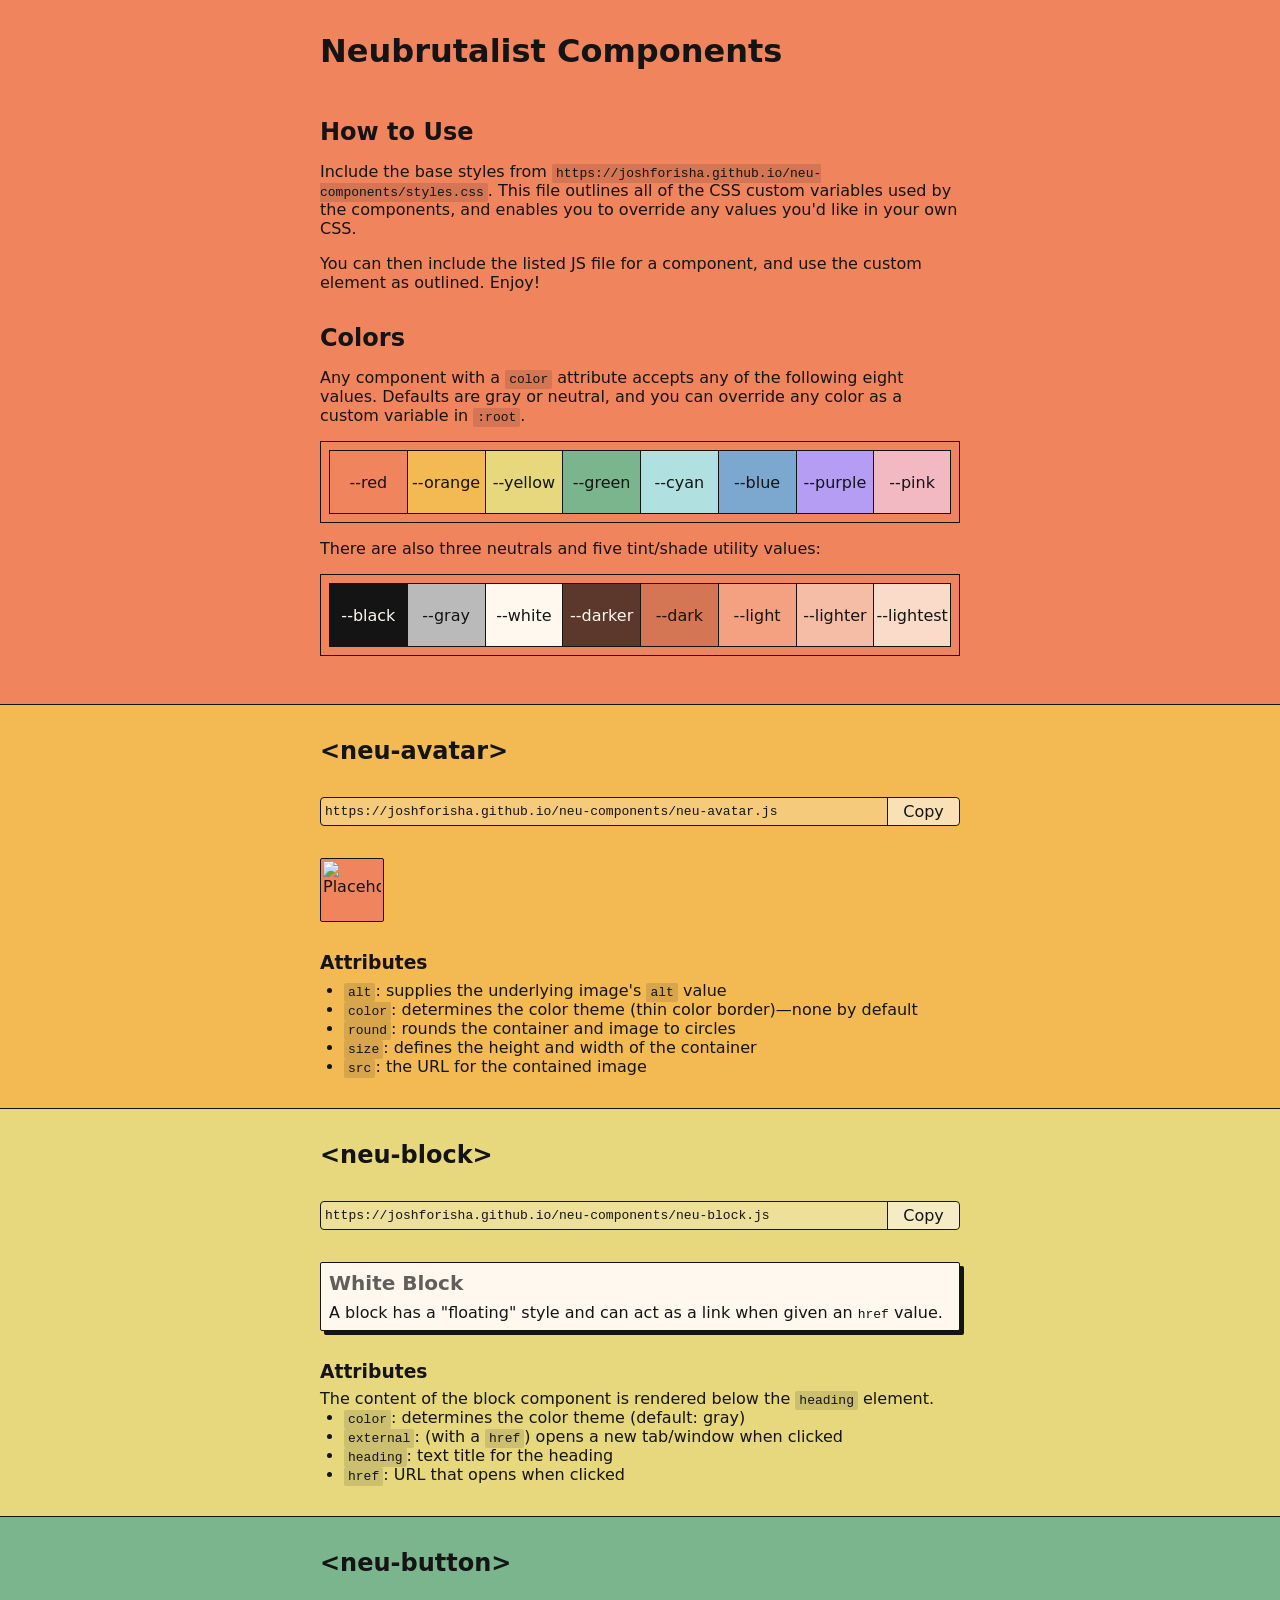
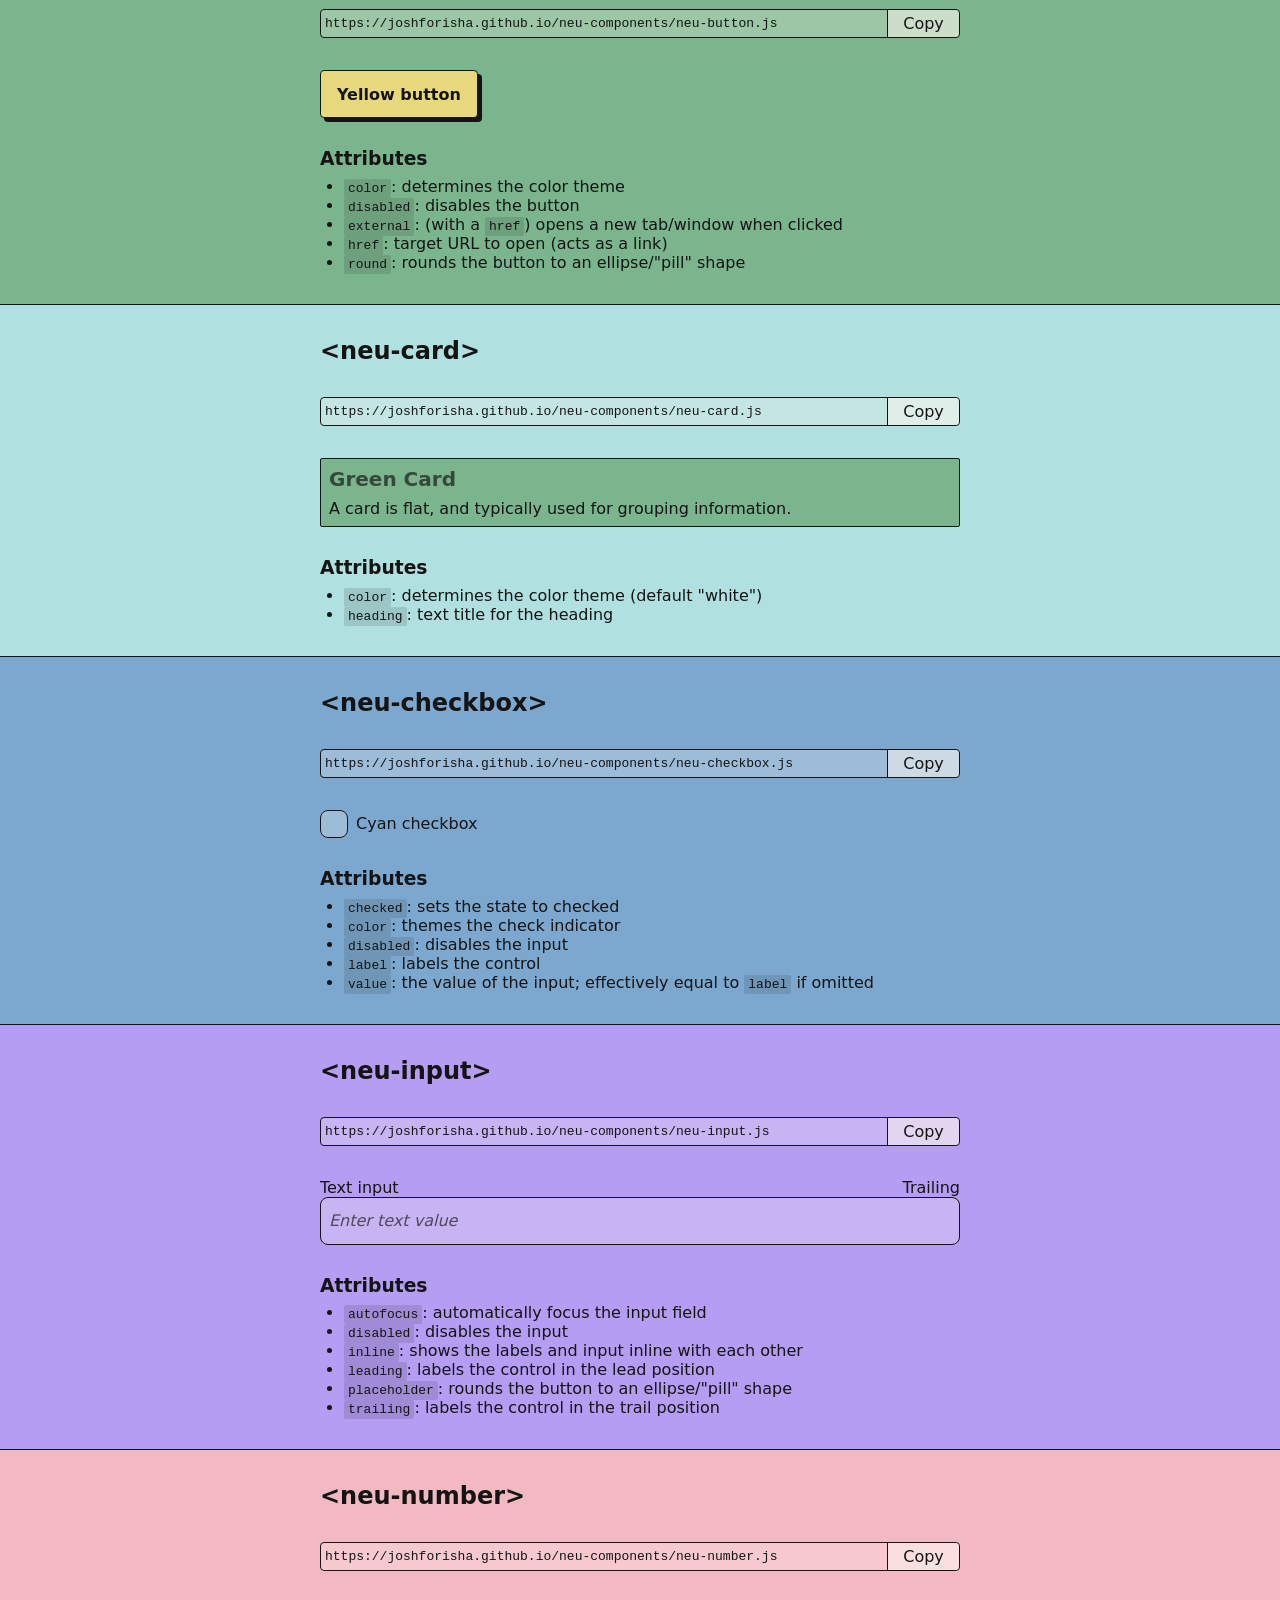
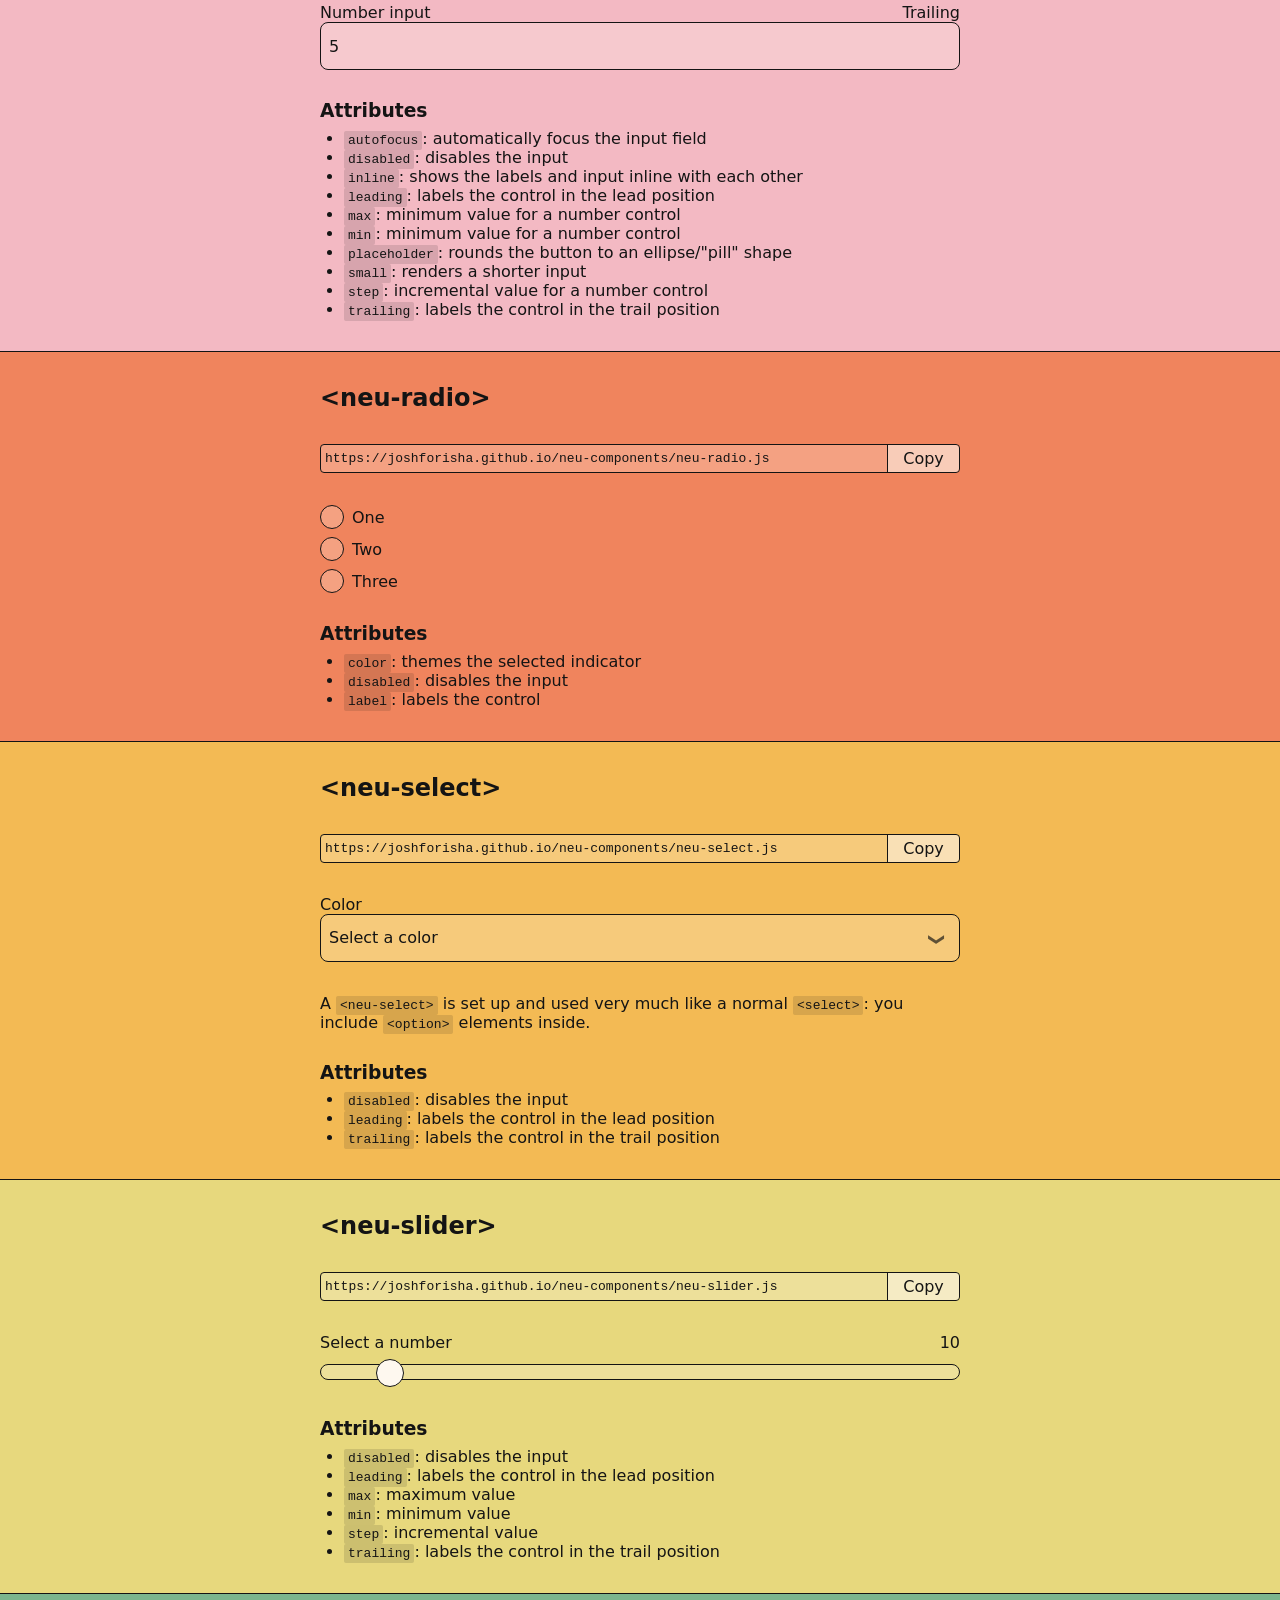
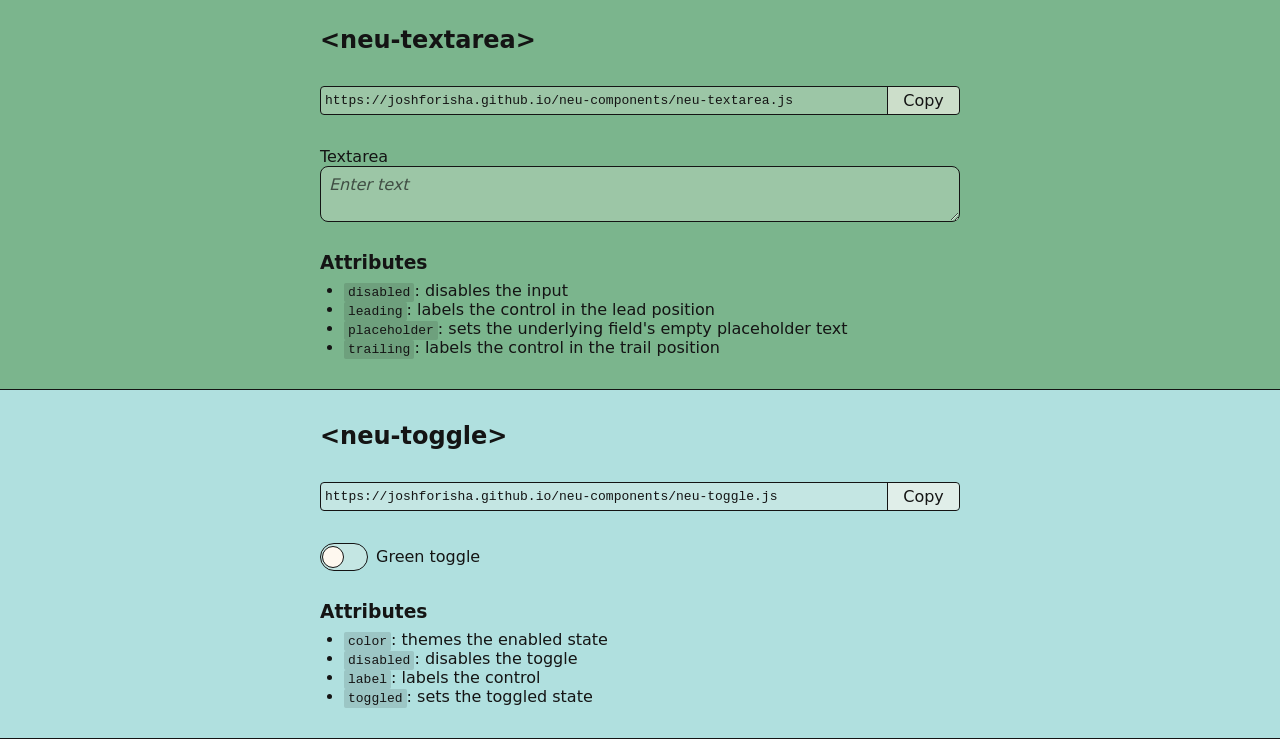
==== commit 3be0d445: "Fix neu-number labels, refactor and add inline to neu-input" ====
--- a/index.html
+++ b/index.html
@@ -343,6 +343,7 @@
         <neu-input
           leading="Text input"
           placeholder="Enter text value"
+          trailing="Trailing"
         ></neu-input>
       </div>
       <aside>
@@ -350,6 +351,7 @@
         <ul>
           <li><code>autofocus</code>: automatically focus the input field</li>
           <li><code>disabled</code>: disables the input</li>
+          <li><code>inline</code>: shows the labels and input inline with each other</li>
           <li><code>leading</code>: labels the control in the lead position</li>
           <li><code>placeholder</code>: rounds the button to an ellipse/"pill" shape</li>
           <li><code>trailing</code>: labels the control in the trail position</li>
@@ -364,6 +366,7 @@
           leading="Number input"
           max="10"
           min="0"
+          trailing="Trailing"
           value="5"
         ></neu-number>
       </div>
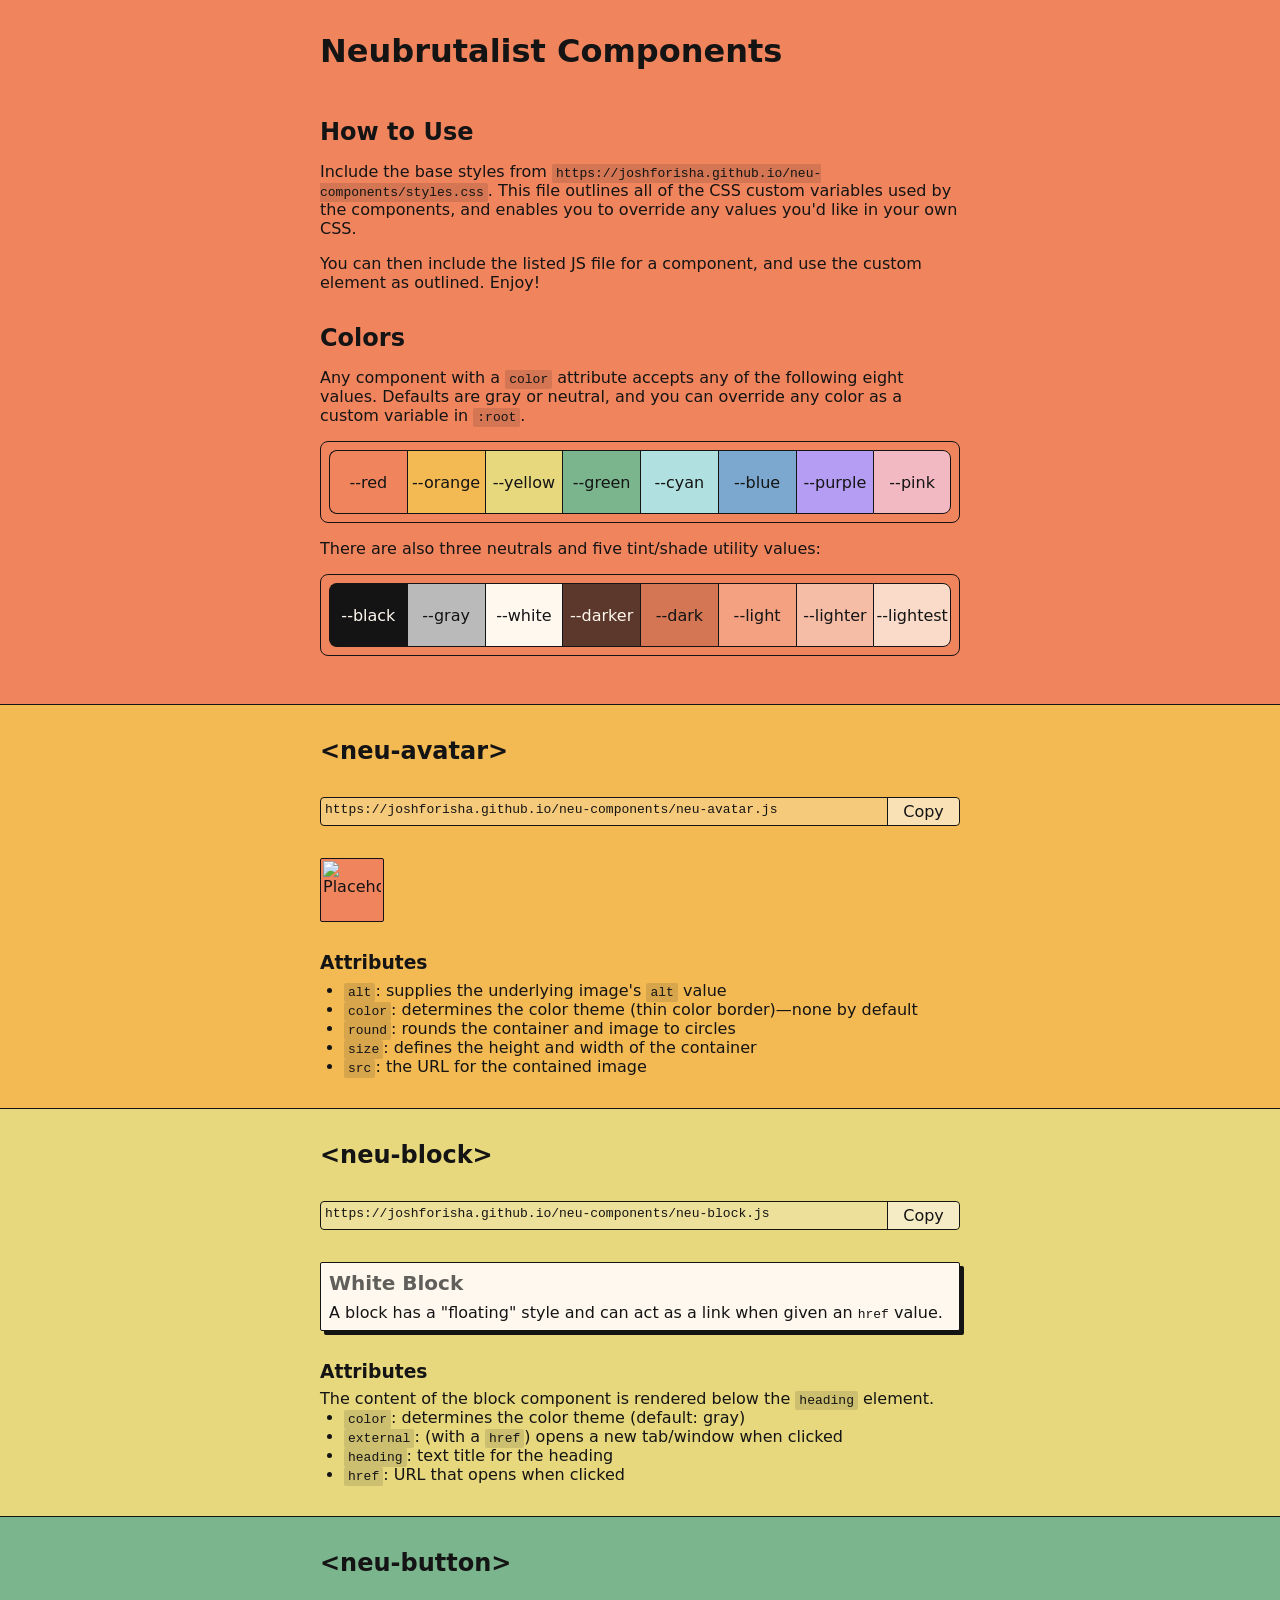
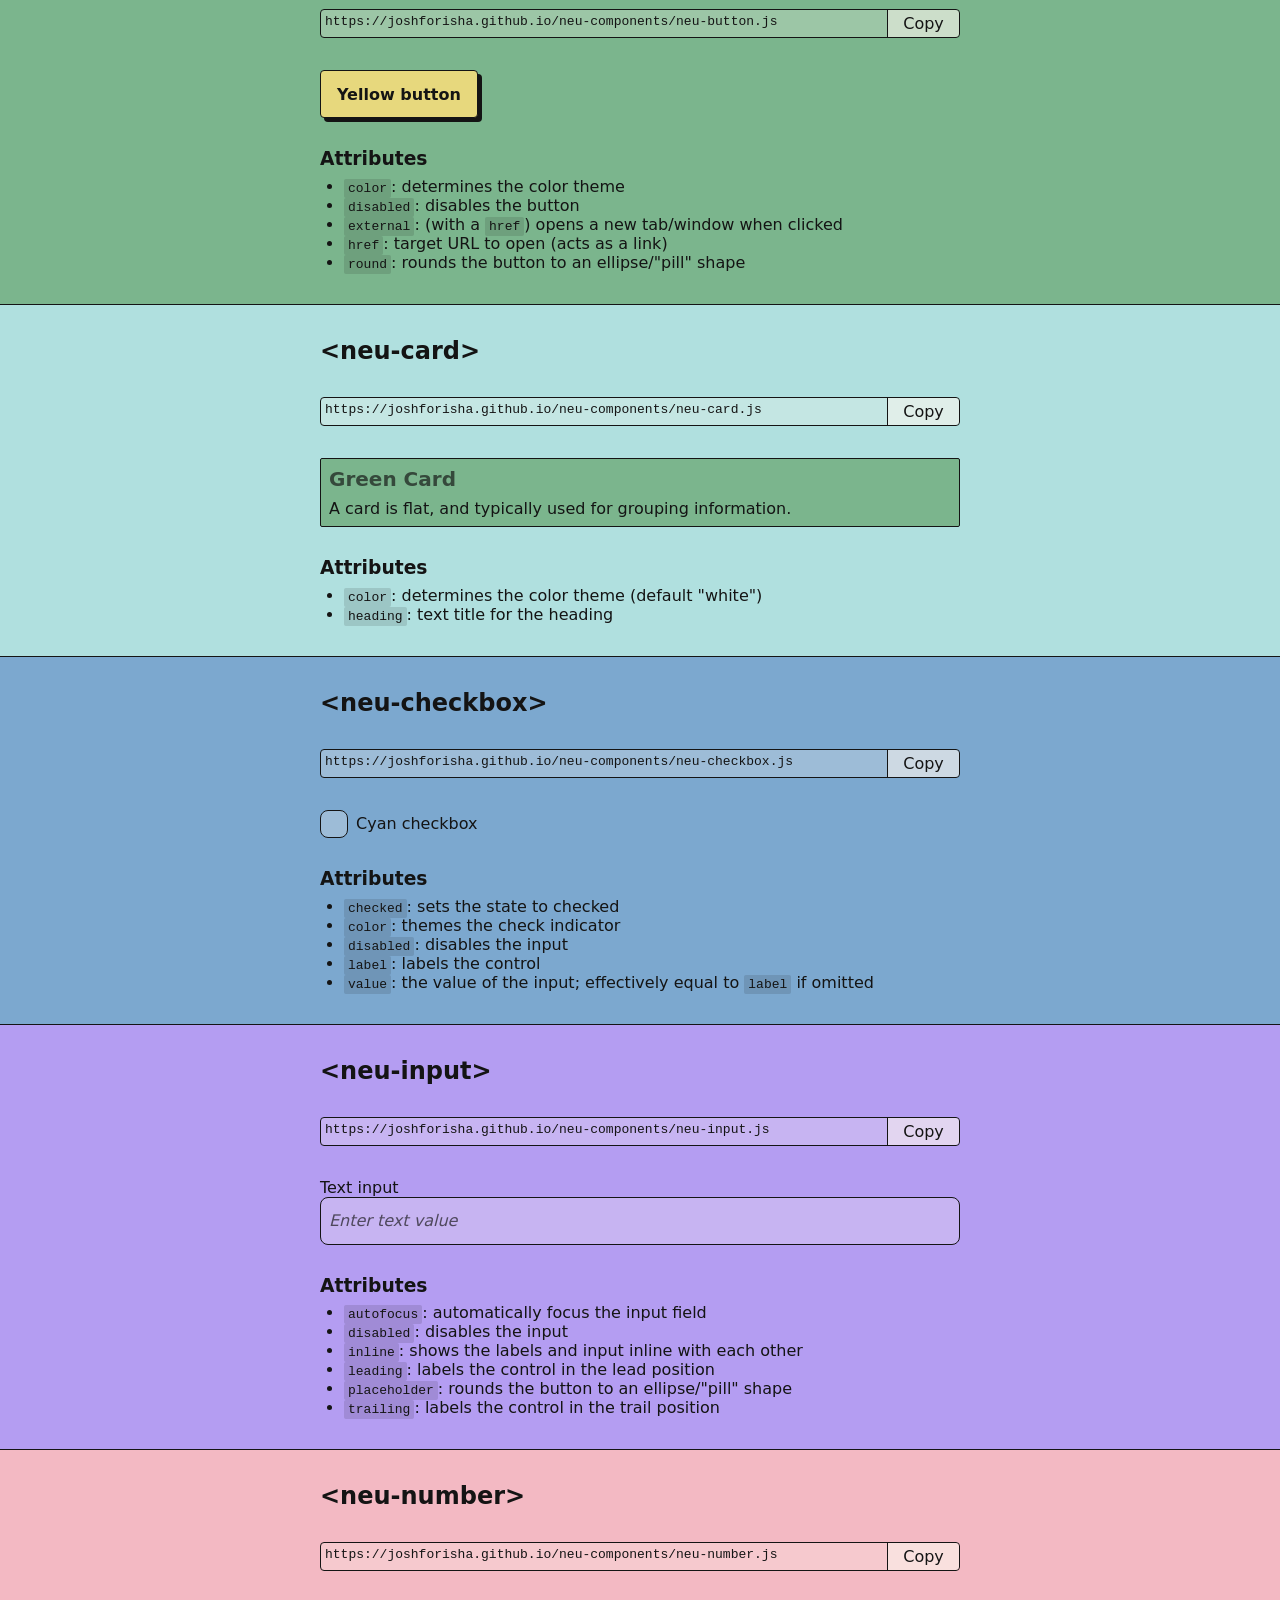
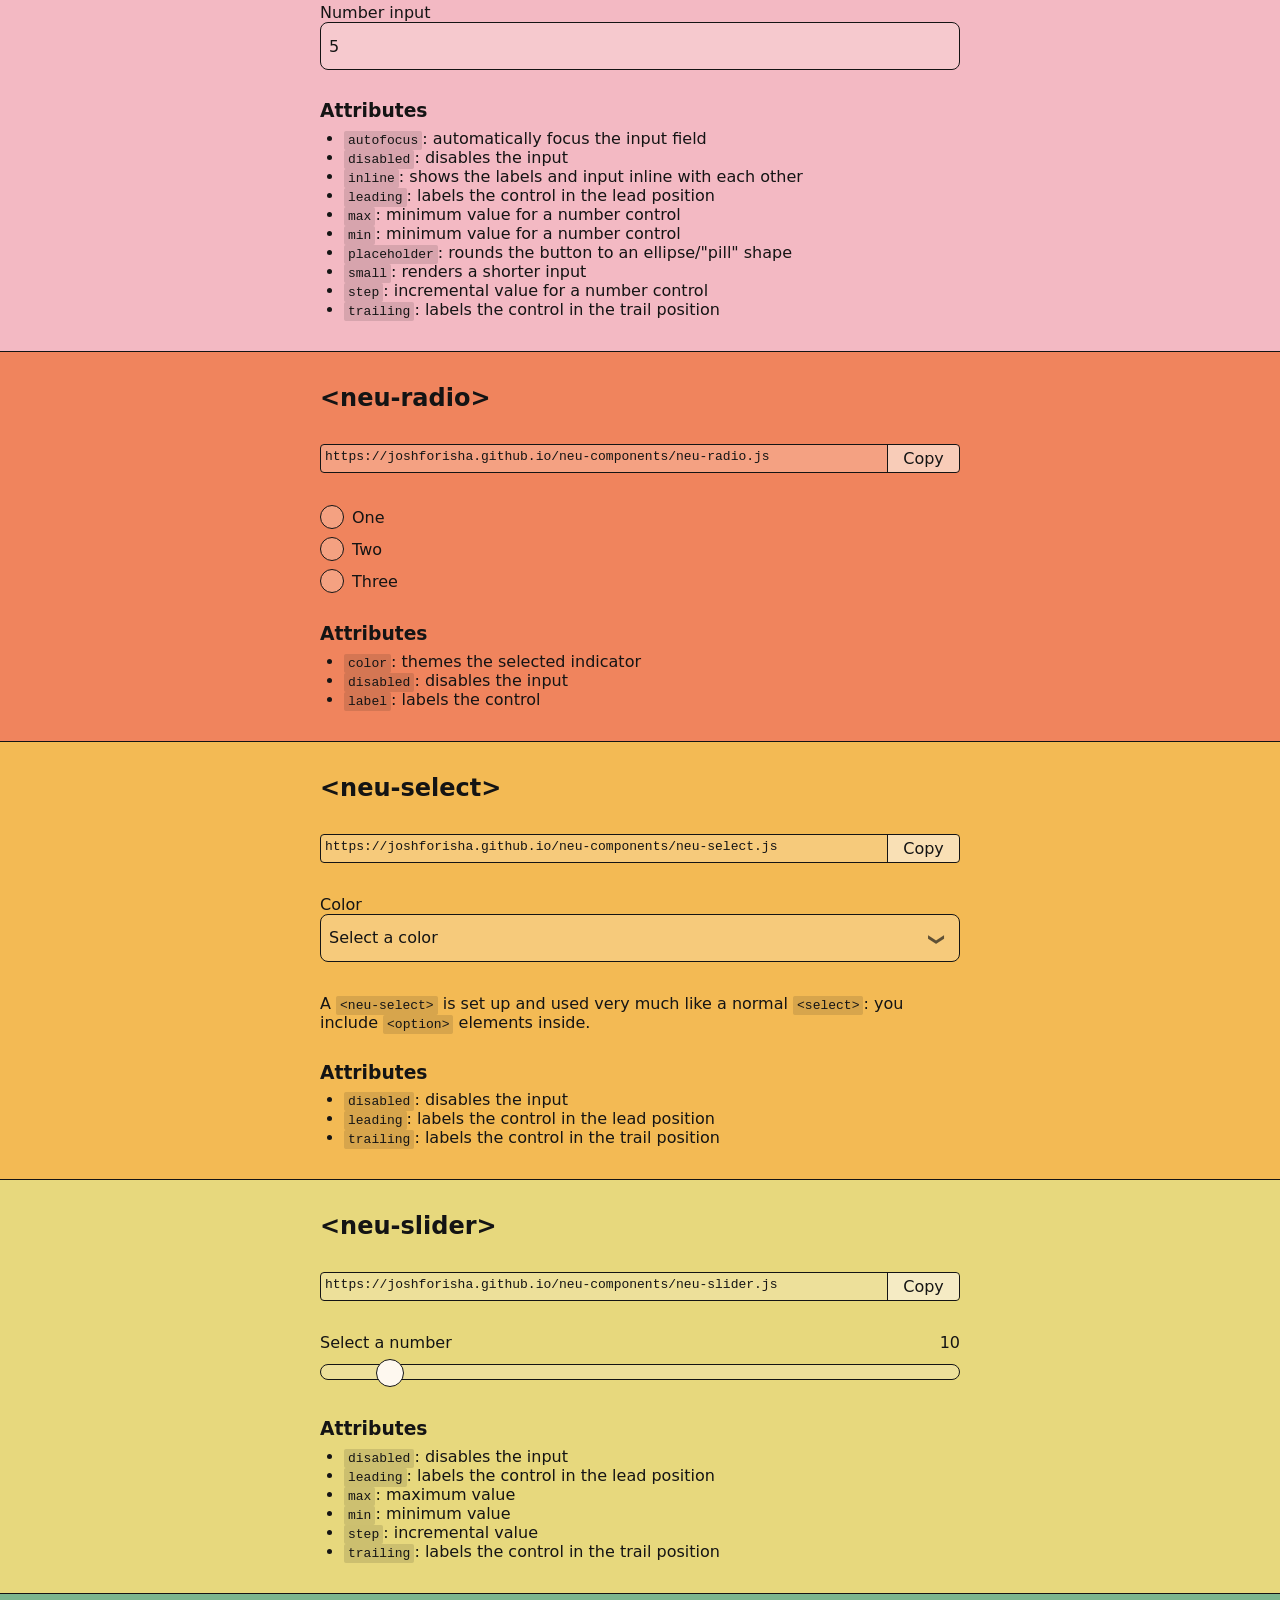
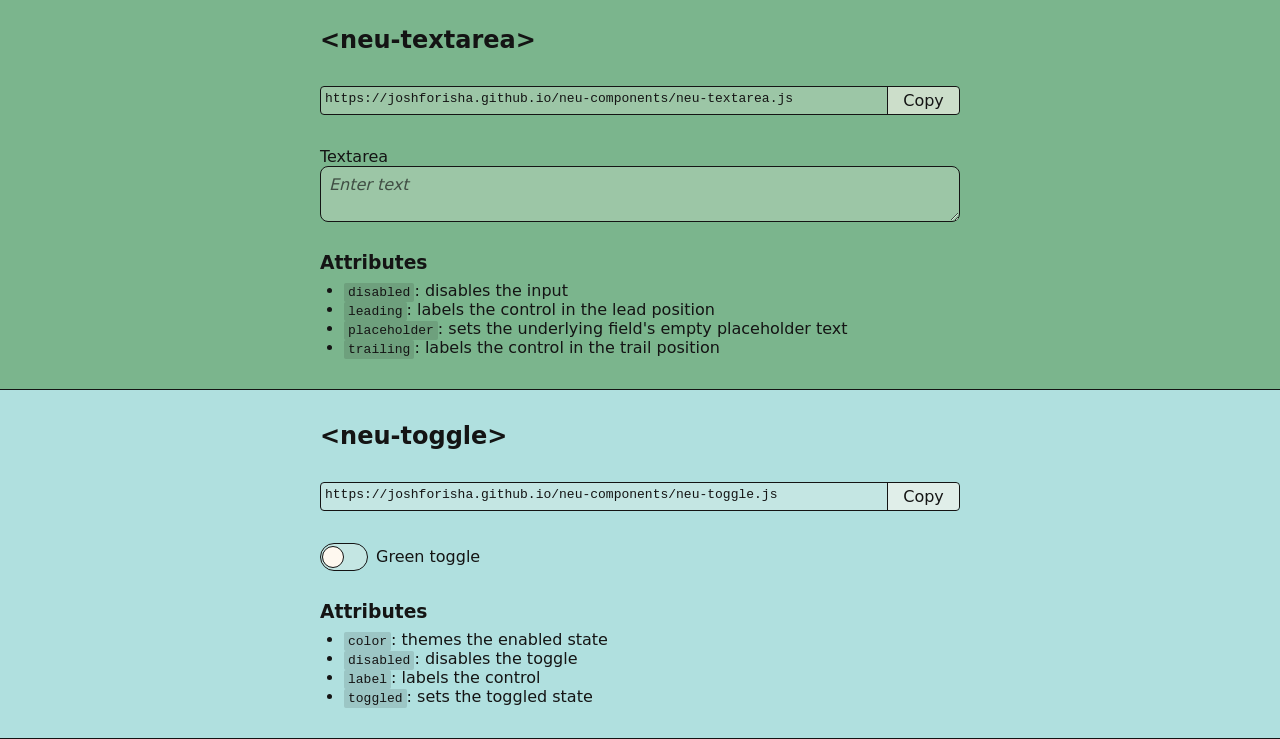
==== commit 86ec73d7: "Improve styling of copy-link and color tiles" ====
--- a/index.html
+++ b/index.html
@@ -159,6 +159,7 @@
       .color-grid {
         animation: colorChange 30s linear infinite;
         background-color: var(--red);
+        border-radius: var(--small);
         border: var(--border);
         display: grid;
         grid-template-columns: repeat(4, 1fr);
@@ -173,6 +174,22 @@
           height: var(--huge);
           justify-content: center;
 
+          &:first-of-type {
+            border-top-left-radius: var(--small);
+          }
+
+          &:nth-child(4) {
+            border-top-right-radius: var(--small);
+          }
+
+          &:nth-child(5) {
+            border-bottom-left-radius: var(--small);
+          }
+
+          &:last-of-type {
+            border-bottom-right-radius: var(--small);
+          }
+
           &:nth-child(n+5) {
             border-bottom: var(--border);
           }
@@ -201,11 +218,21 @@
           span {
             border-bottom: var(--border);
 
+            &:first-of-type {
+              border-bottom-left-radius: var(--small);
+            }
+
+            &:nth-child(4),
+            &:nth-child(5) {
+              border-radius: 0;
+            }
+
             &:nth-child(4n) {
               border-right: none;
             }
 
             &:last-child {
+              border-top-right-radius: var(--small);
               border-right: var(--border);
             }
           }
@@ -343,7 +370,6 @@
         <neu-input
           leading="Text input"
           placeholder="Enter text value"
-          trailing="Trailing"
         ></neu-input>
       </div>
       <aside>
@@ -366,7 +392,6 @@
           leading="Number input"
           max="10"
           min="0"
-          trailing="Trailing"
           value="5"
         ></neu-number>
       </div>
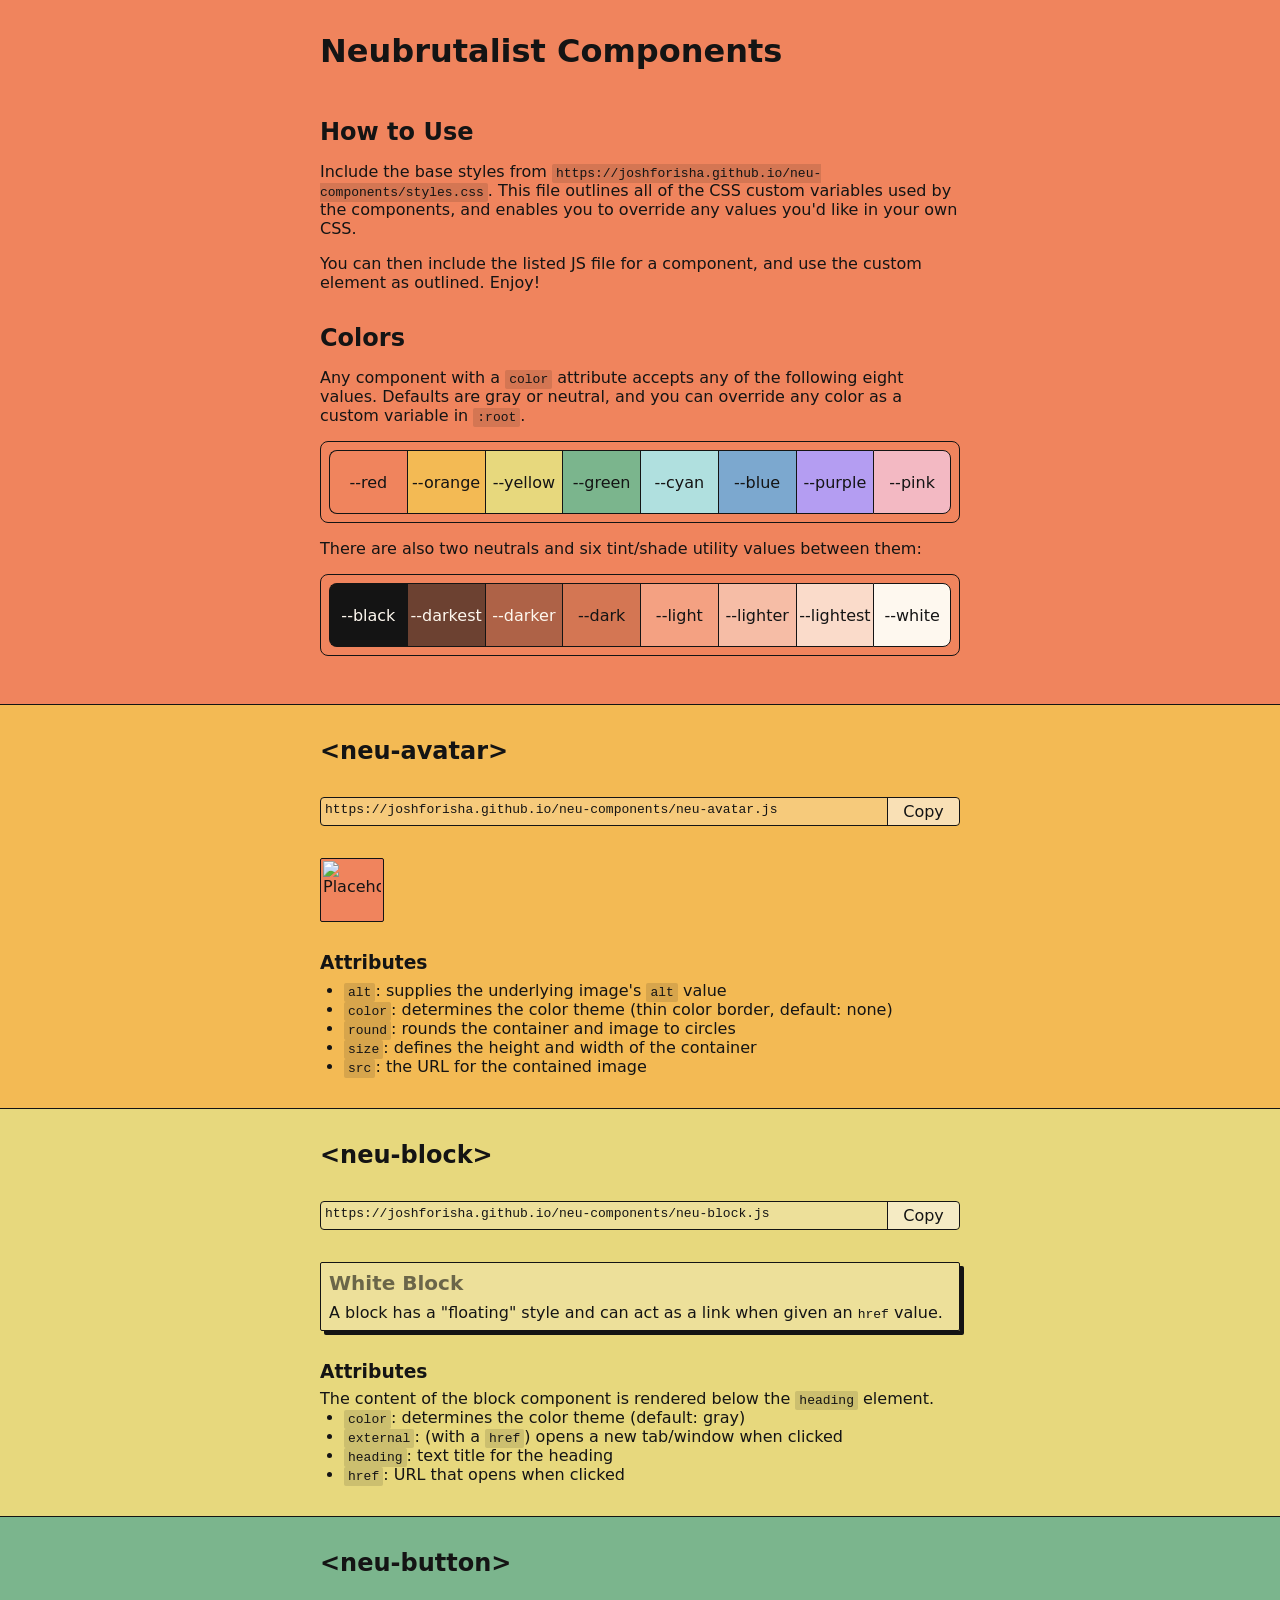
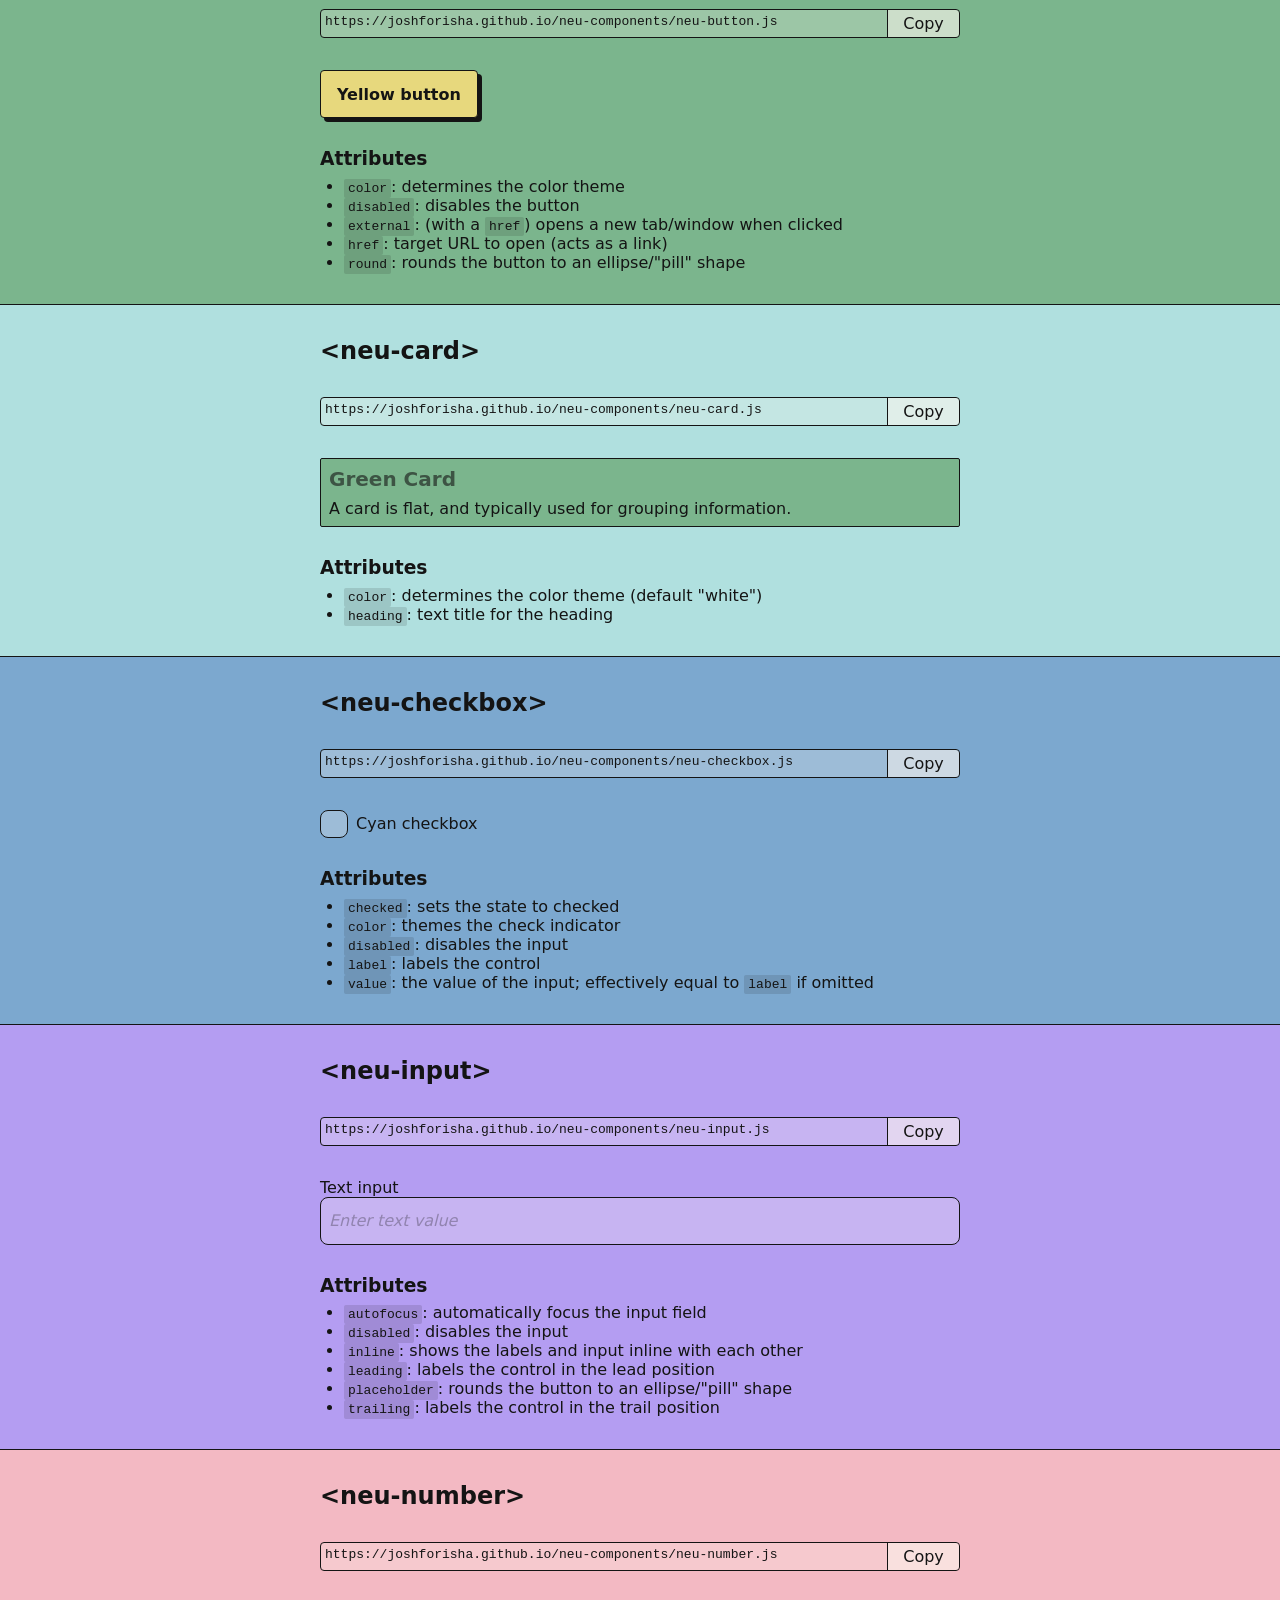
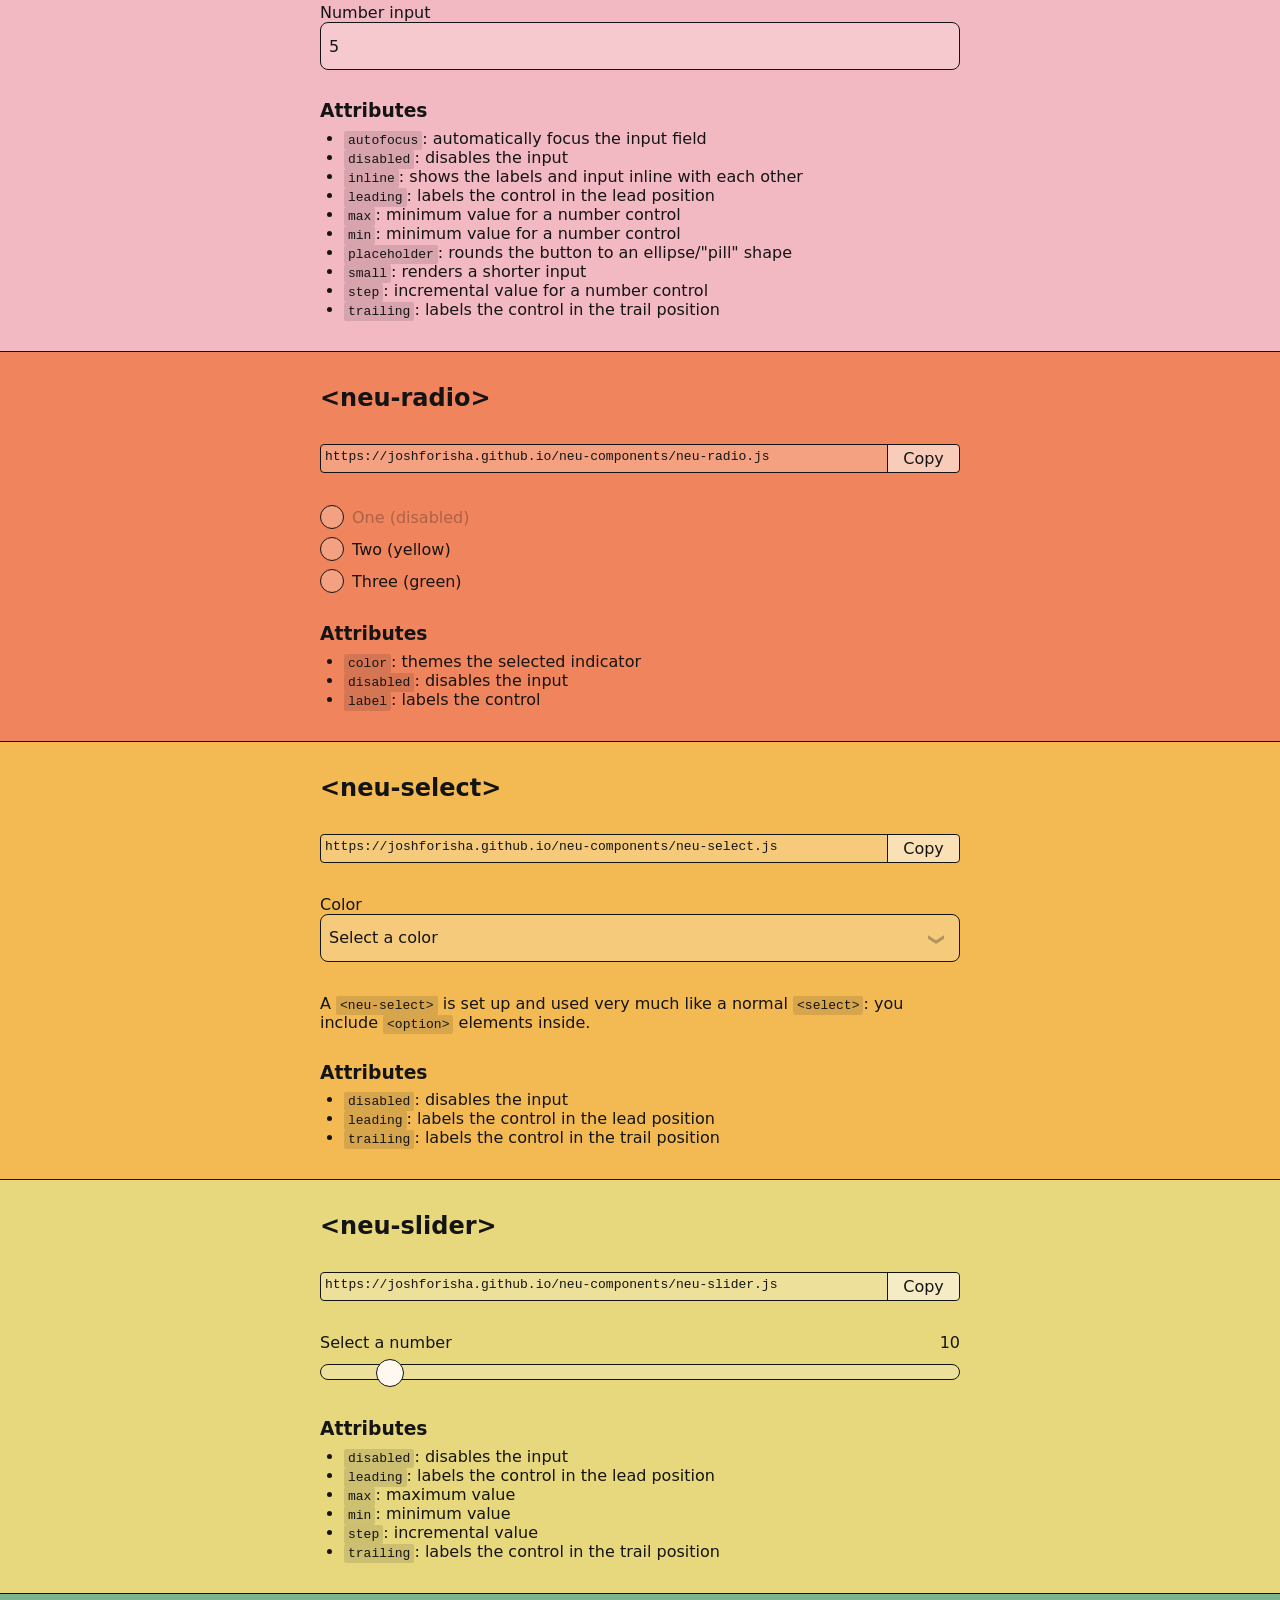
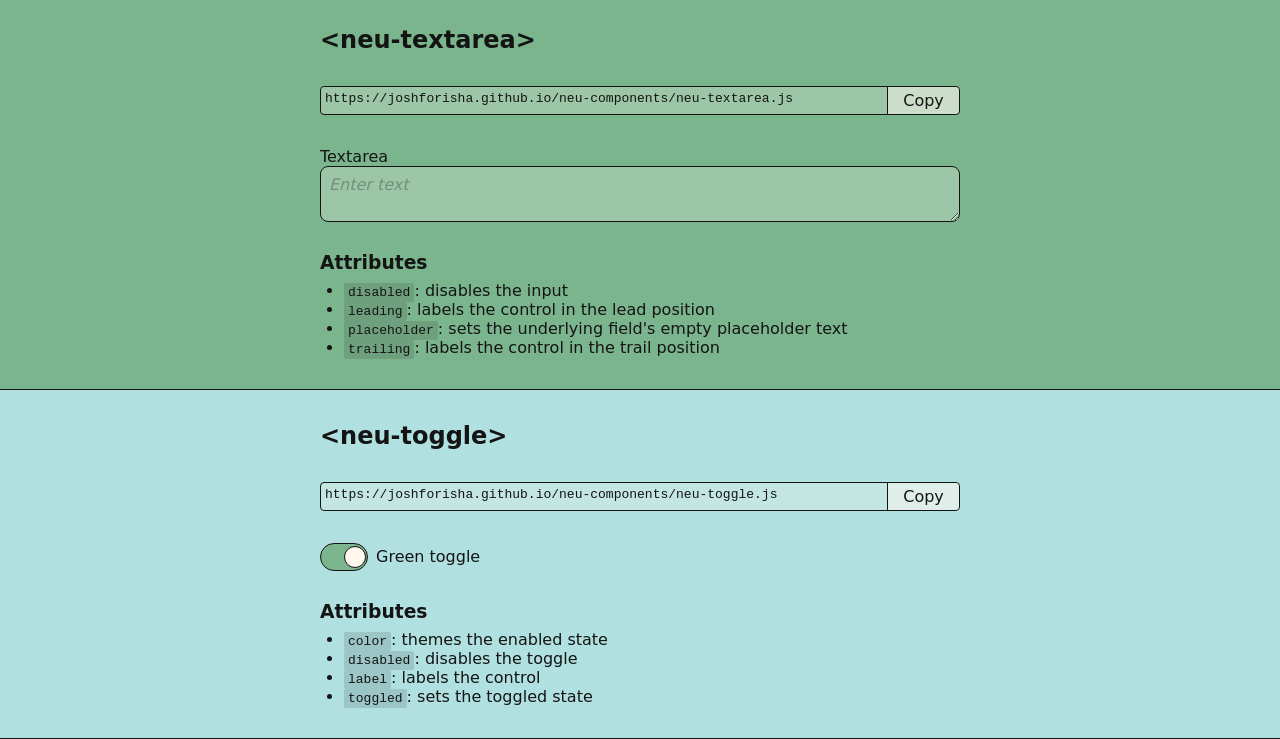
==== commit 6aa799de: "Modify utility colors, fix disabled styling for all components" ====
--- a/index.html
+++ b/index.html
@@ -260,16 +260,16 @@
         <span class="tile" style="background-color: var(--purple)">--purple</span>
         <span class="tile" style="background-color: var(--pink)">--pink</span>
       </div>
-      <p>There are also three neutrals and five tint/shade utility values:</p>
+      <p>There are also two neutrals and six tint/shade utility values between them:</p>
       <div class="utility color-grid">
         <span class="tile" style="background-color: var(--black); color: var(--white)">--black</span>
-        <span class="tile" style="background-color: var(--gray)">--gray</span>
-        <span class="tile" style="background-color: var(--white)">--white</span>
+        <span class="tile" style="background-color: var(--darkest); color: var(--white)">--darkest</span>
         <span class="tile" style="background-color: var(--darker); color: var(--white)">--darker</span>
         <span class="tile" style="background-color: var(--dark)">--dark</span>
         <span class="tile" style="background-color: var(--light)">--light</span>
         <span class="tile" style="background-color: var(--lighter)">--lighter</span>
         <span class="tile" style="background-color: var(--lightest)">--lightest</span>
+        <span class="tile" style="background-color: var(--white)">--white</span>
       </div>
     </aside>
     <section id="neu-avatar">
@@ -287,7 +287,7 @@
         <h3>Attributes</h3>
         <ul>
           <li><code>alt</code>: supplies the underlying image's <code>alt</code> value</li>
-          <li><code>color</code>: determines the color theme (thin color border)—none by default</li>
+          <li><code>color</code>: determines the color theme (thin color border, default: none)</li>
           <li><code>round</code>: rounds the container and image to circles</li>
           <li><code>size</code>: defines the height and width of the container</li>
           <li><code>src</code>: the URL for the contained image</li>
@@ -298,7 +298,7 @@
       <h2><a href="#neu-block">&lt;neu-block&gt;</a></h2>
       <copy-link url="https://joshforisha.github.io/neu-components/neu-block.js"></copy-link>
       <div>
-        <neu-block color="white" heading="White Block" href="/">
+        <neu-block heading="White Block" href="/">
           <p>A block has a "floating" style and can act as a link when given an <code>href</code> value.</p>
         </neu-block>
       </div>
@@ -415,9 +415,9 @@
       <h2><a href="#neu-radio">&lt;neu-radio&gt;</a></h2>
       <copy-link url="https://joshforisha.github.io/neu-components/neu-radio.js"></copy-link>
       <div class="vertical">
-        <neu-radio color="yellow" label="One" name="test" value="one"></neu-radio>
-        <neu-radio color="yellow" label="Two" name="test" value="two"></neu-radio>
-        <neu-radio color="yellow" label="Three" name="test" value="three"></neu-radio>
+        <neu-radio color="yellow" disabled label="One (disabled)" name="test" value="one"></neu-radio>
+        <neu-radio color="yellow" label="Two (yellow)" name="test" value="two"></neu-radio>
+        <neu-radio color="green" label="Three (green)" name="test" value="three"></neu-radio>
       </div>
       <aside>
         <h3>Attributes</h3>
@@ -502,7 +502,7 @@
       <h2><a href="#neu-toggle">&lt;neu-toggle&gt;</a></h2>
       <copy-link url="https://joshforisha.github.io/neu-components/neu-toggle.js"></copy-link>
       <div class="vertical">
-        <neu-toggle color="green" label="Green toggle"></neu-toggle>
+        <neu-toggle color="green" label="Green toggle" toggled></neu-toggle>
       </div>
       <aside>
         <h3>Attributes</h3>
--- a/styles.css
+++ b/styles.css
@@ -1,13 +1,12 @@
 :root {
   /* Neutrals */
   --black: rgb(20 20 20);
-  --gray: #bababa;
   --white: rgb(254 248 239);
 
   /* Utilities */
   --dark: rgb(20 20 20 / 0.125);
-  --darker: rgb(20 20 20 / 0.67);
-  --gray: #bababa;
+  --darker: rgb(20 20 20 / 0.3);
+  --darkest: rgb(20 20 20 / 0.6);
   --light: rgba(254 248 239 / 0.25);
   --lighter: rgba(254 248 239 / 0.5);
   --lightest: rgba(254 248 239 / 0.75);
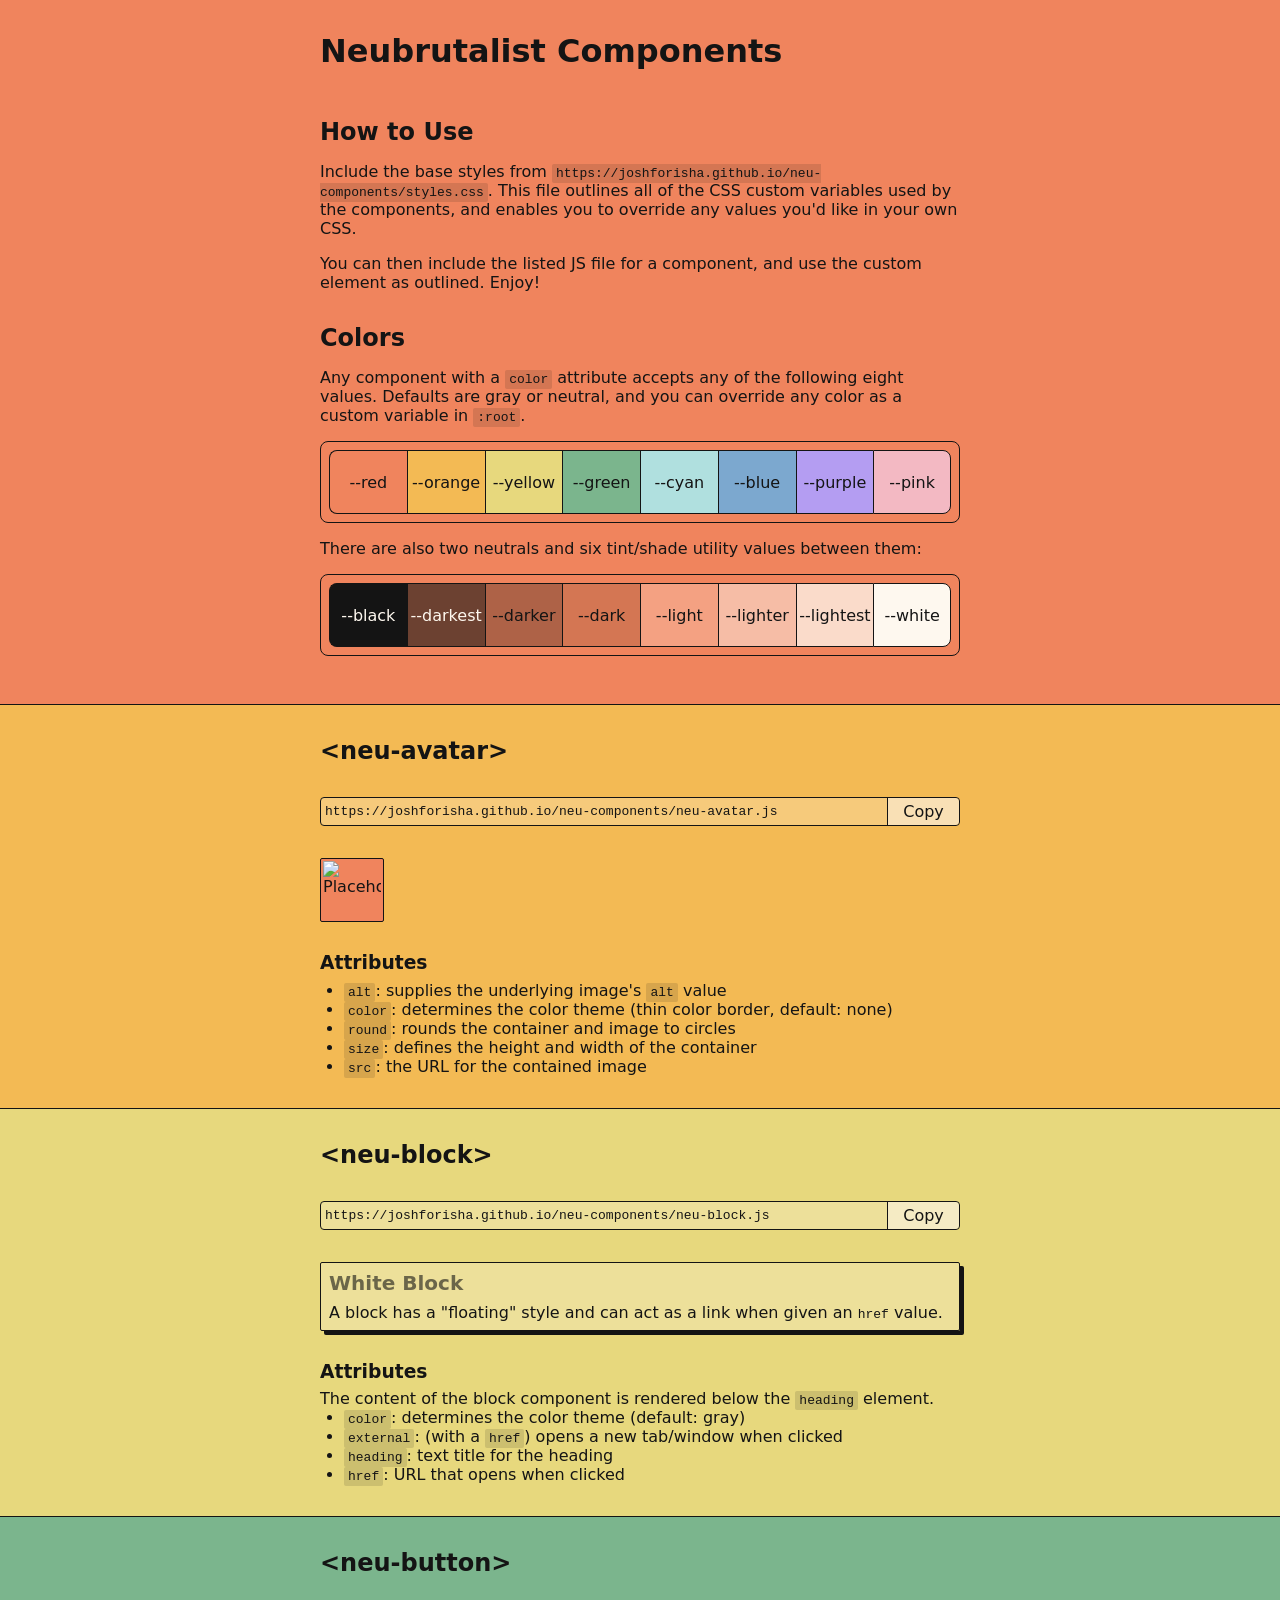
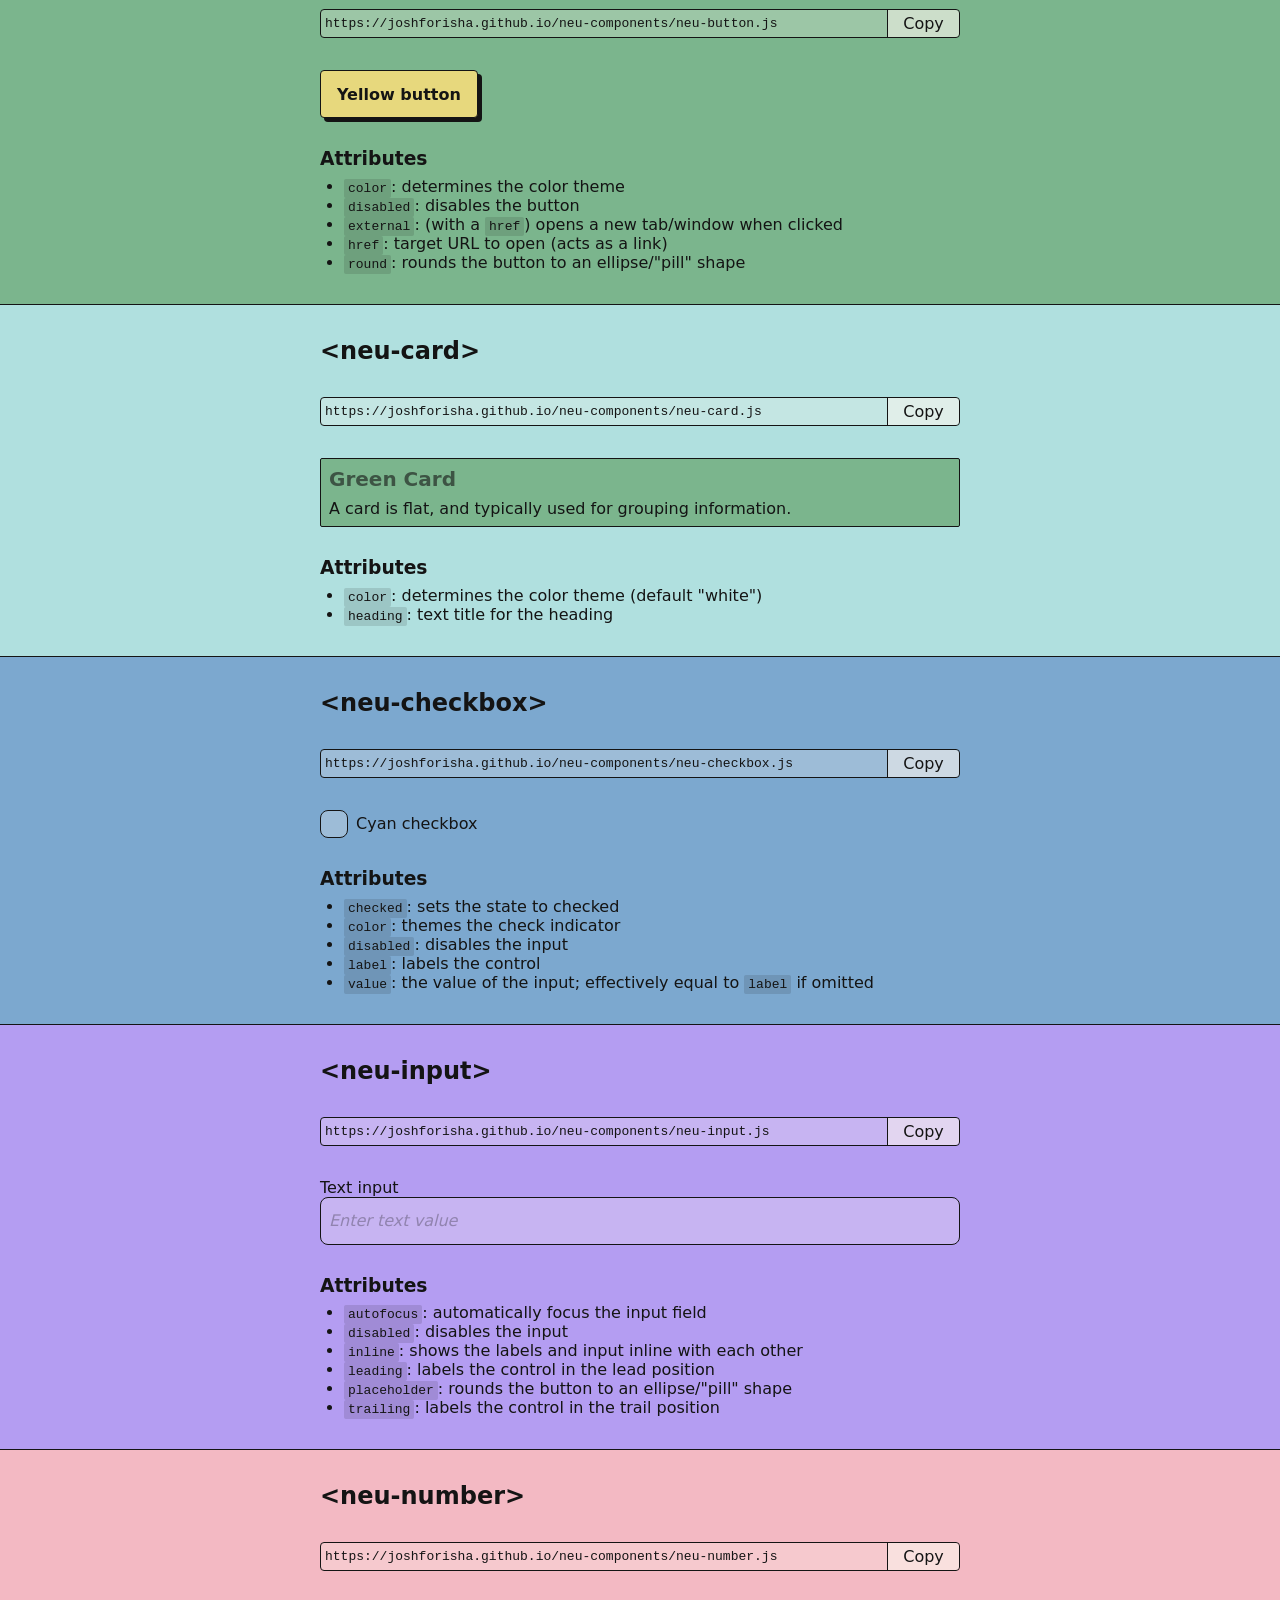
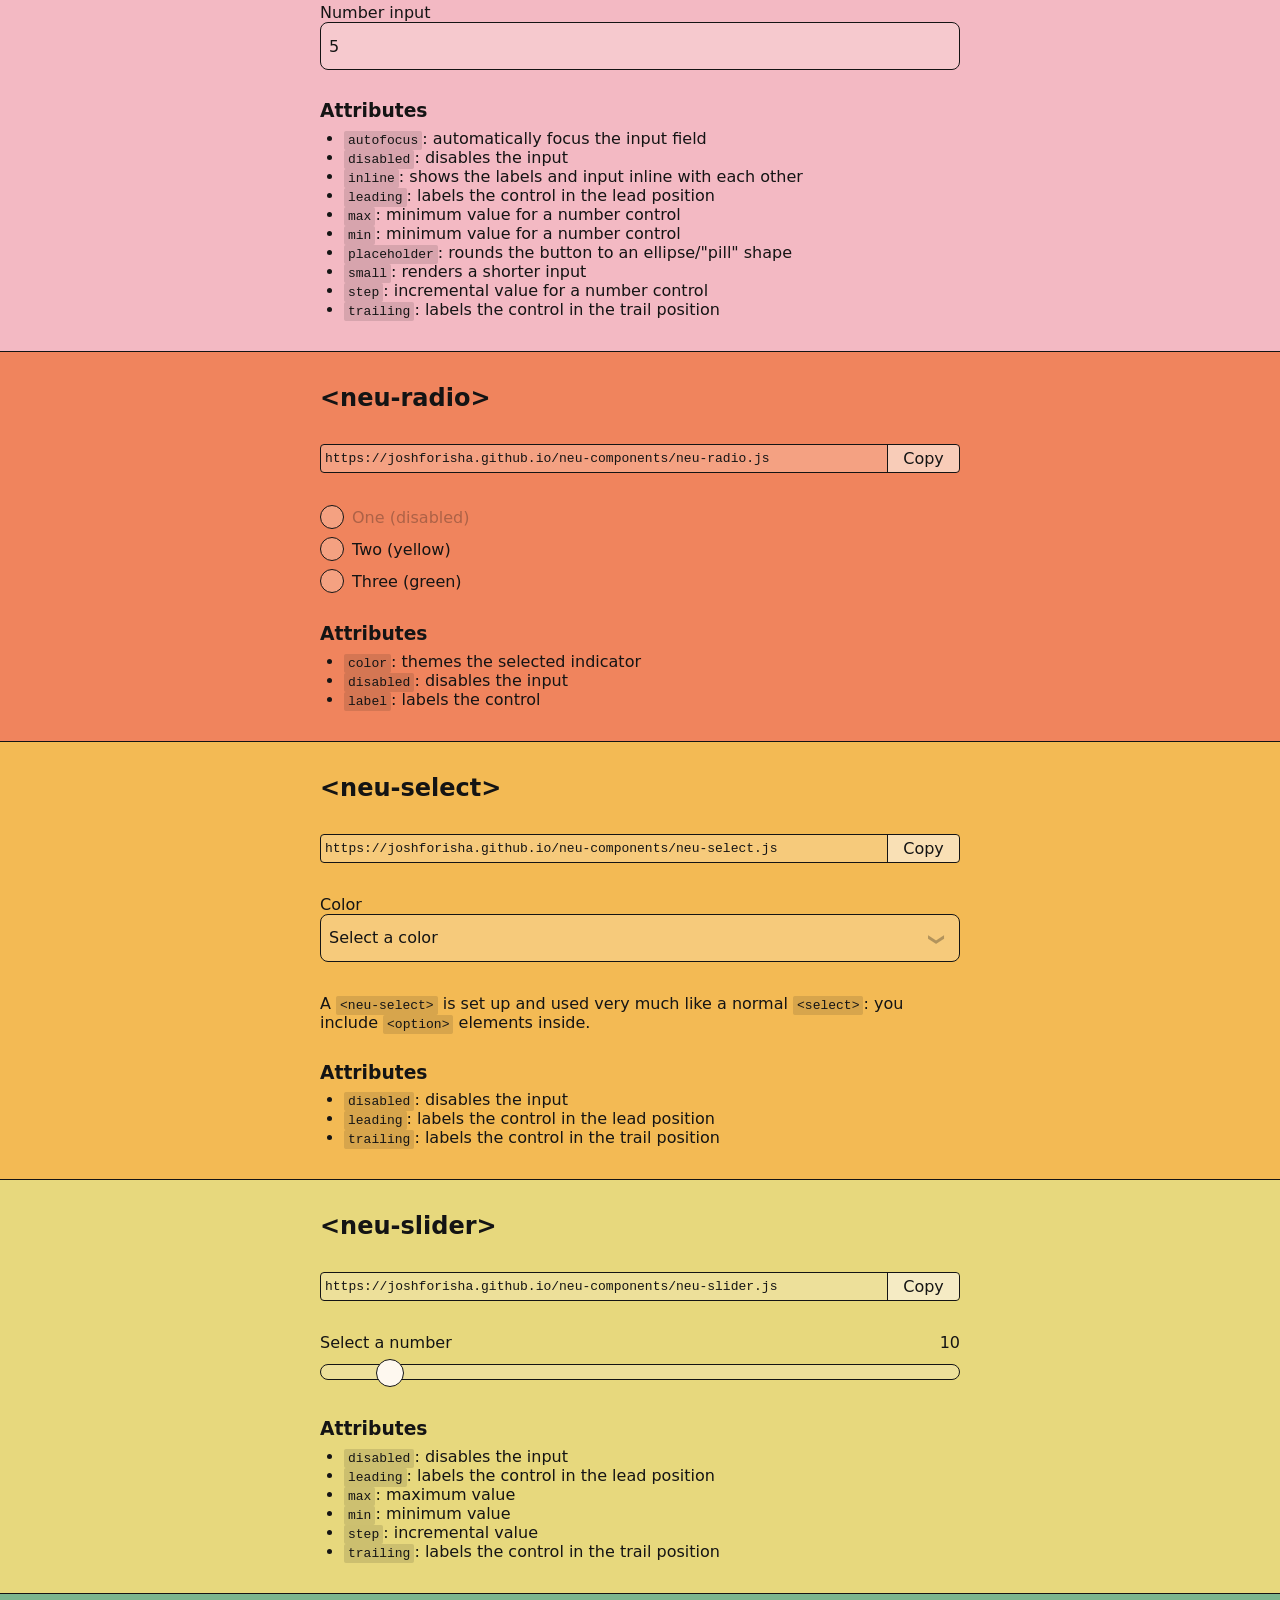
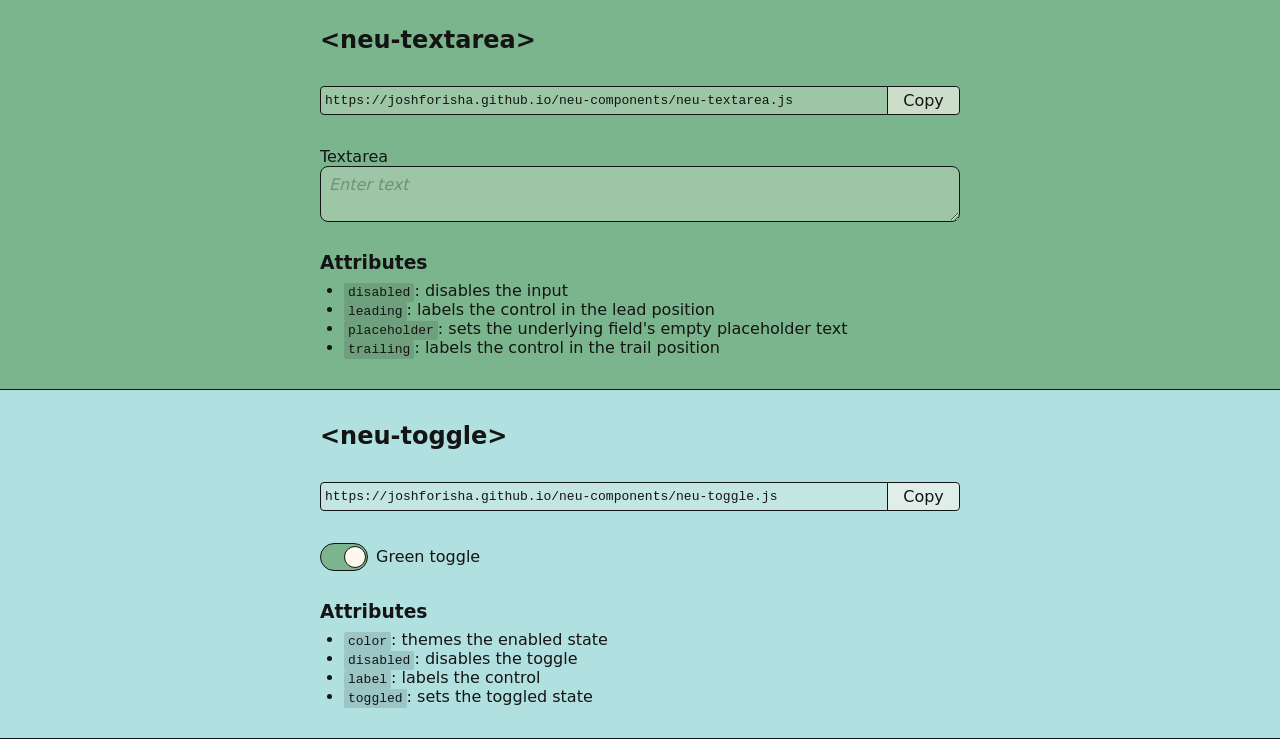
==== commit c00979c8: "Use default dark text on --darker tile" ====
--- a/index.html
+++ b/index.html
@@ -264,7 +264,7 @@
       <div class="utility color-grid">
         <span class="tile" style="background-color: var(--black); color: var(--white)">--black</span>
         <span class="tile" style="background-color: var(--darkest); color: var(--white)">--darkest</span>
-        <span class="tile" style="background-color: var(--darker); color: var(--white)">--darker</span>
+        <span class="tile" style="background-color: var(--darker)">--darker</span>
         <span class="tile" style="background-color: var(--dark)">--dark</span>
         <span class="tile" style="background-color: var(--light)">--light</span>
         <span class="tile" style="background-color: var(--lighter)">--lighter</span>
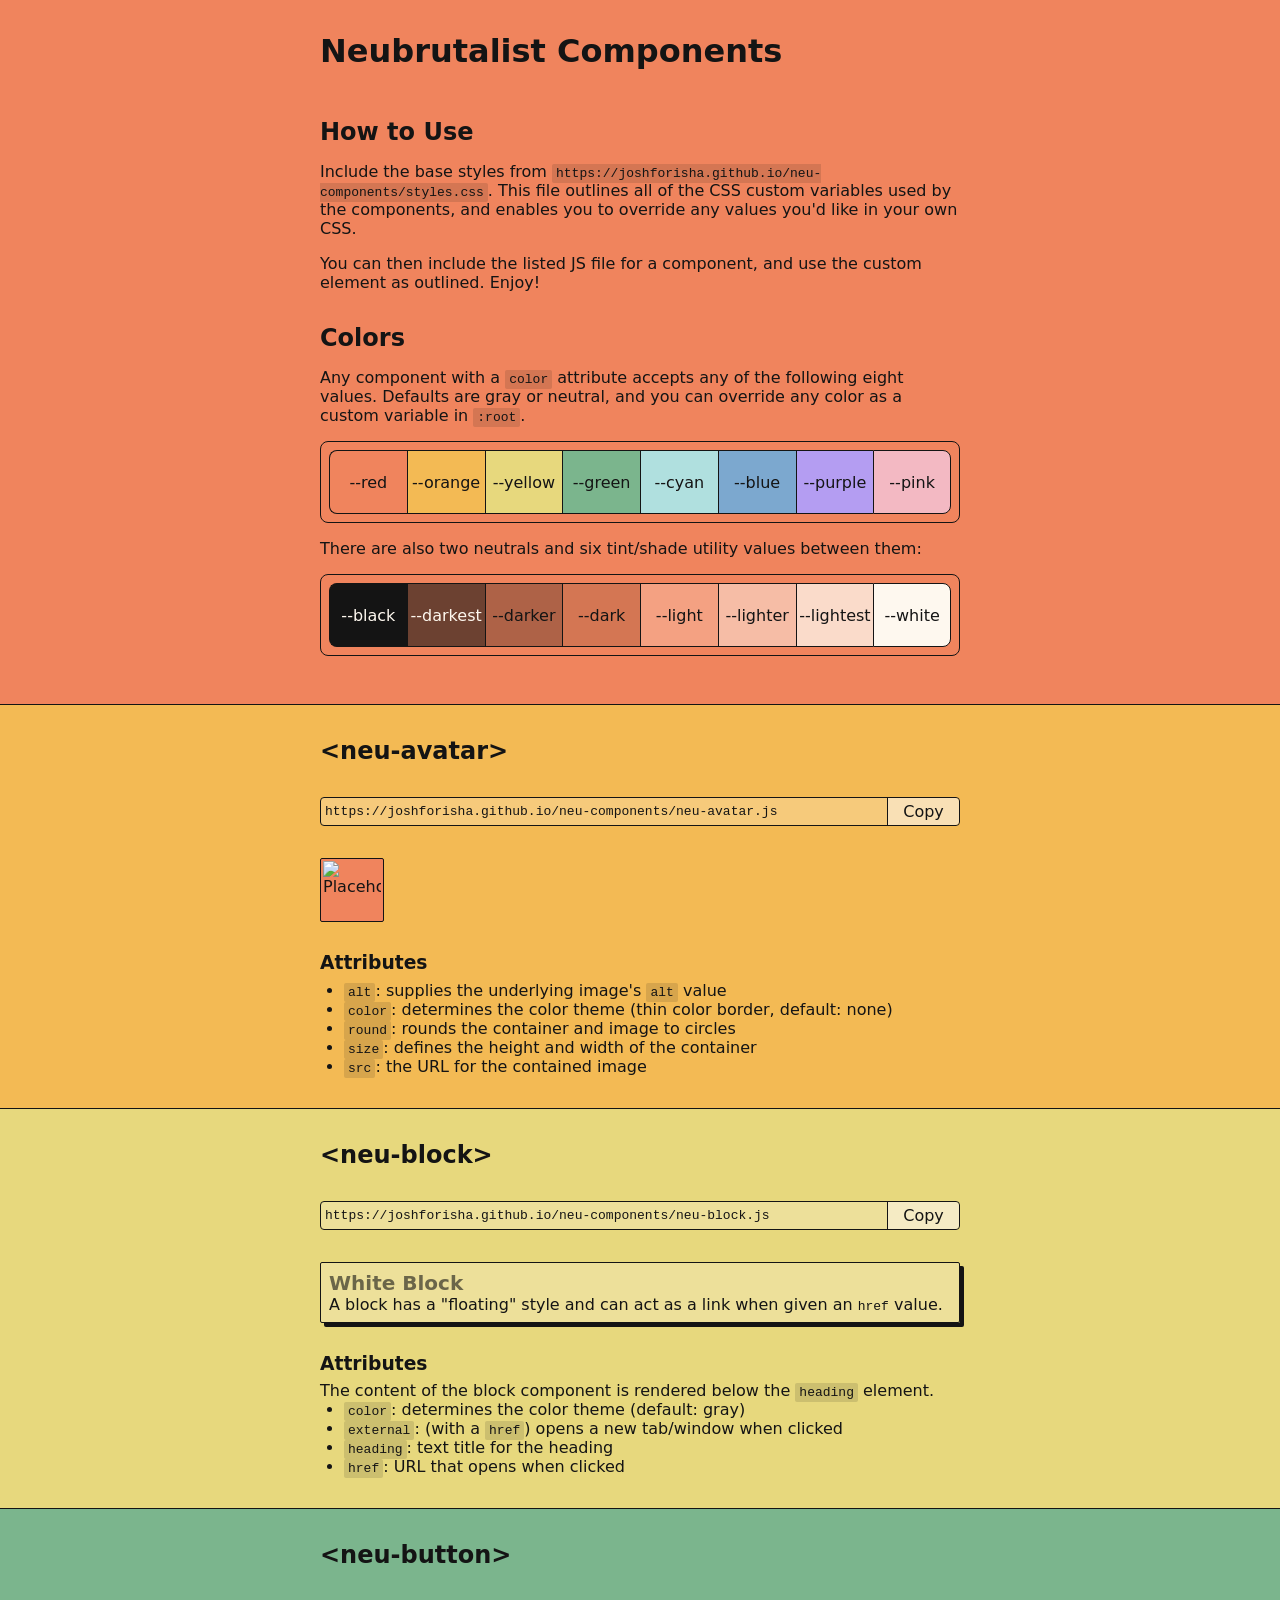
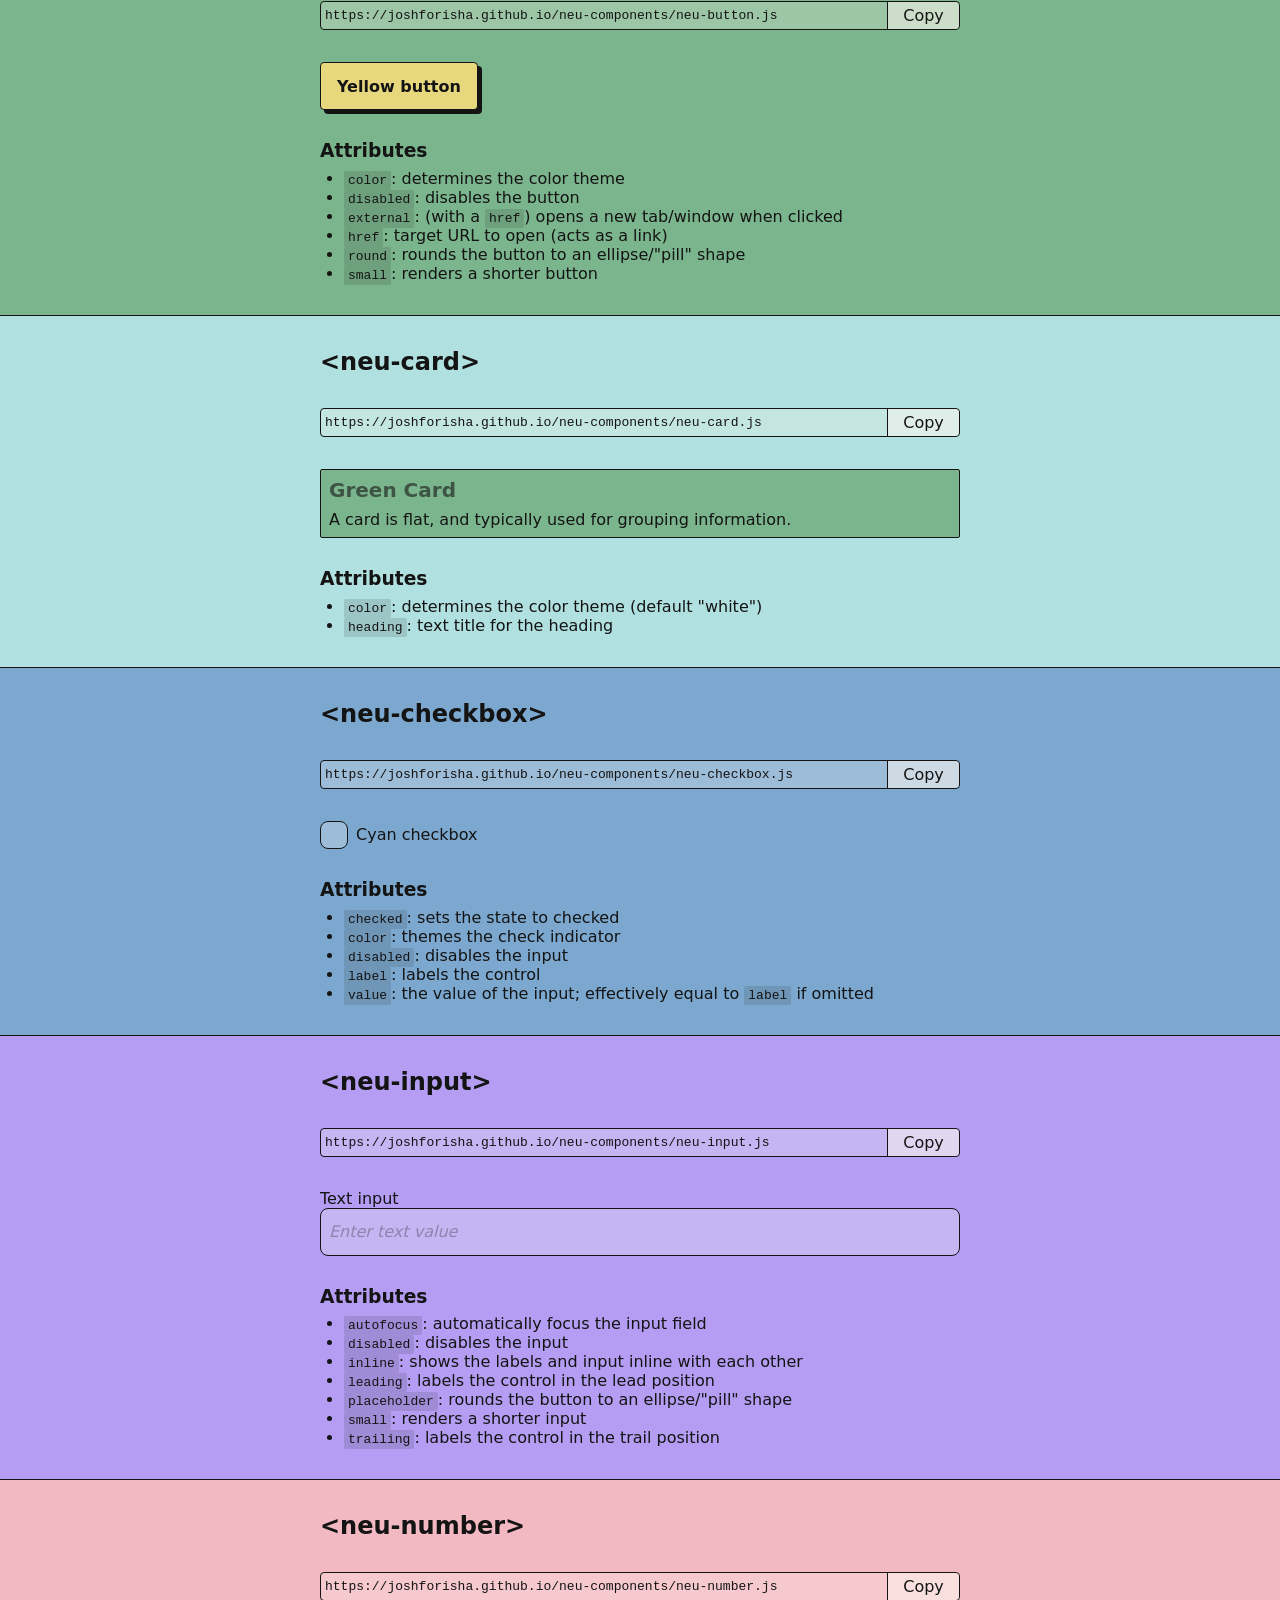
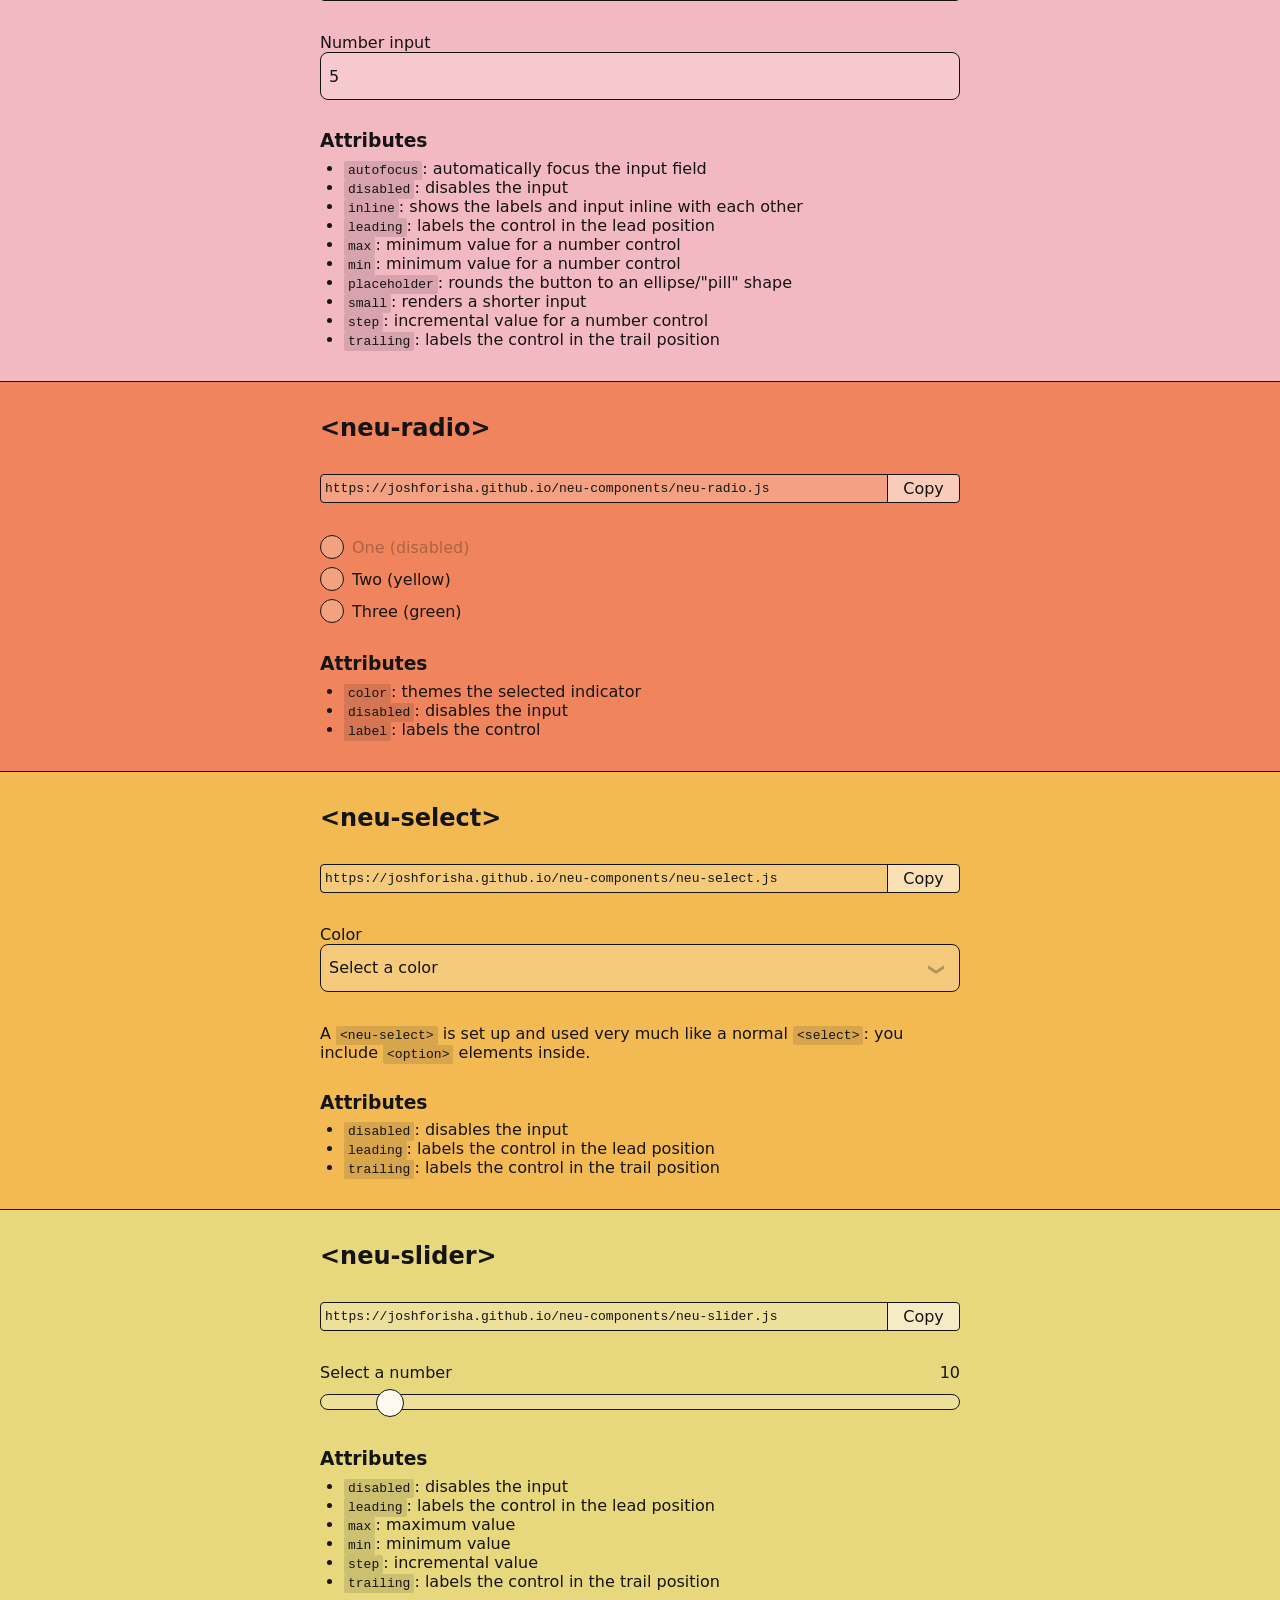
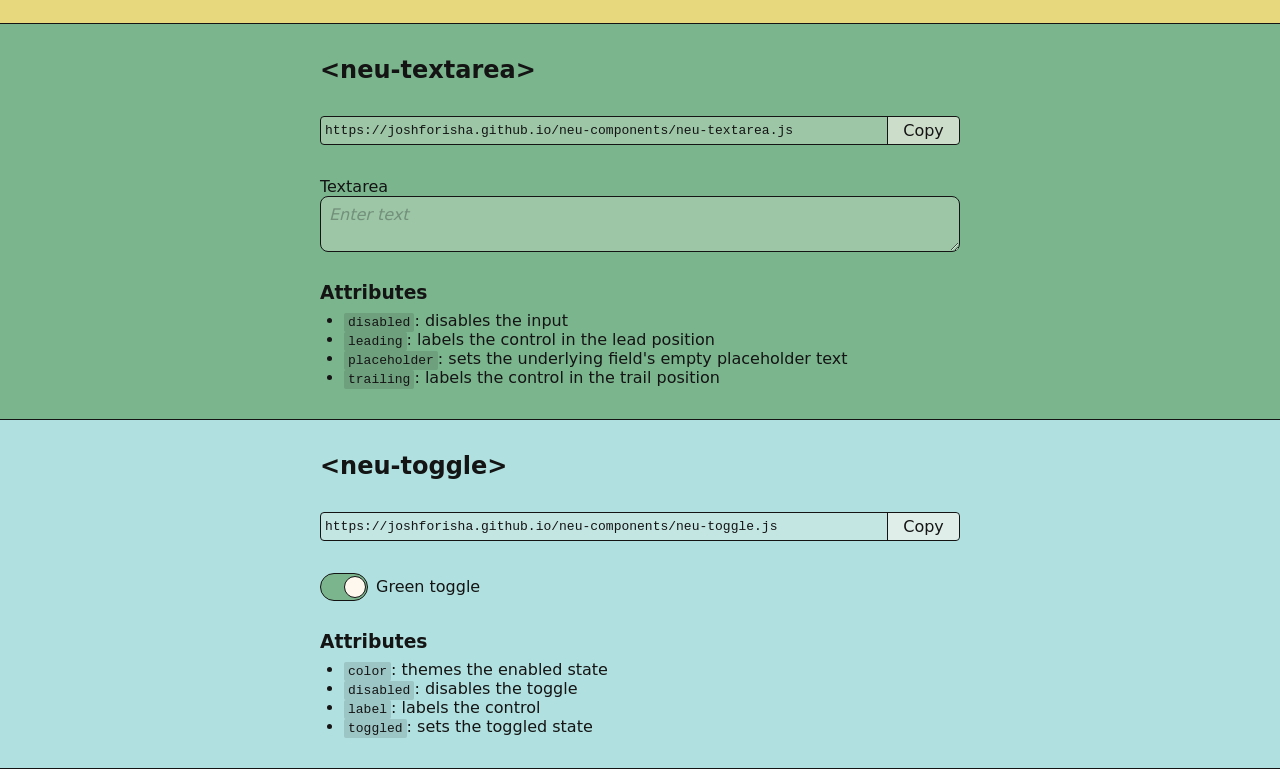
==== commit 9a42b12a: "Enable small neu-input and add small option to neu-button" ====
--- a/index.html
+++ b/index.html
@@ -327,6 +327,7 @@
           <li><code>external</code>: (with a <code>href</code>) opens a new tab/window when clicked</li>
           <li><code>href</code>: target URL to open (acts as a link)</li>
           <li><code>round</code>: rounds the button to an ellipse/"pill" shape</li>
+          <li><code>small</code>: renders a shorter button</li>
         </ul>
       </aside>
     </section>
@@ -380,6 +381,7 @@
           <li><code>inline</code>: shows the labels and input inline with each other</li>
           <li><code>leading</code>: labels the control in the lead position</li>
           <li><code>placeholder</code>: rounds the button to an ellipse/"pill" shape</li>
+          <li><code>small</code>: renders a shorter input</li>
           <li><code>trailing</code>: labels the control in the trail position</li>
         </ul>
       </aside>
